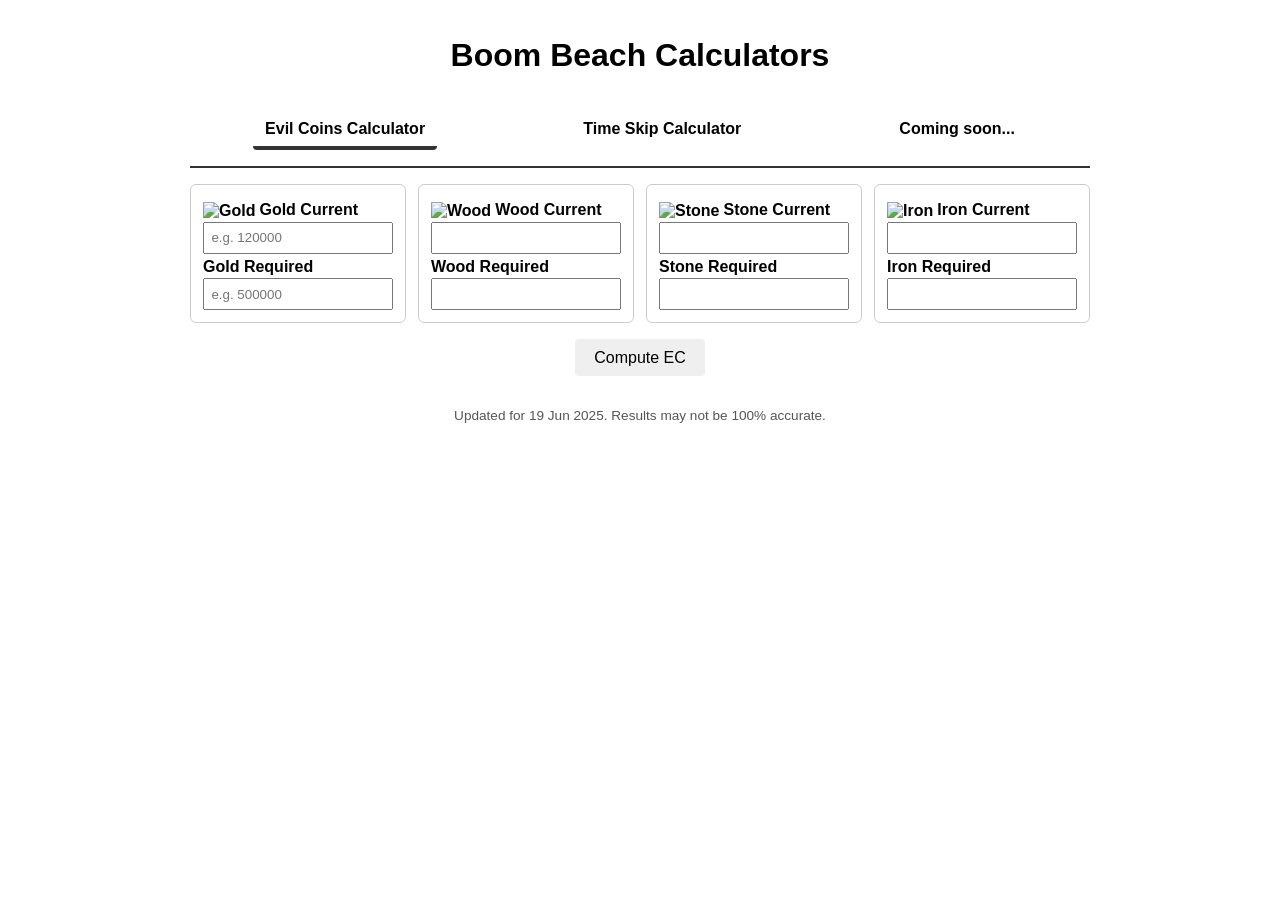
==== BoomBeachCalculators/index.html @ bca7689b "BoomBeachCalculators" ====
<!DOCTYPE html>
<html lang="en">
<head>
  <meta charset="utf-8">
  <meta name="viewport" content="width=device-width, initial-scale=1">
  <title>Boom Beach Calculators</title>
  <style>
    body{font-family:Arial, sans-serif;padding:1rem;max-width:900px;margin:auto;}
    h1{text-align:center;}
    .grid{display:flex;flex-wrap:nowrap;gap:0.75rem;}
    .resource{flex:1 1 200px;border:1px solid #ccc;padding:0.75rem;border-radius:6px;}
    .icon{width:23px;height:20px;vertical-align:middle;margin-right:4px;}
    label{display:block;font-weight:600;margin-top:0.25rem;}
    input{width:100%;padding:0.4rem;margin-top:0.15rem;box-sizing:border-box;}
    button{display:block;margin:1rem auto;padding:0.6rem 1.2rem;font-size:1rem;border:none;border-radius:4px;cursor:pointer;}
    #output{margin-top:1.5rem;border-top:2px solid #333;padding-top:1.25rem;}
    /* --- tab bar --- */
    .tabs{display:flex;gap:0.5rem;margin-bottom:1rem;border-bottom:2px solid #333;}
    .tab{background:none;border:none;padding:0.5rem 0.75rem;font-weight:600;cursor:pointer;border-bottom:4px solid transparent;}
    .tab.active{border-color:#333;}
    .tab:hover{background:#f2f2f2;}
    .tab-content{display:none;}
    .tab-content.active{display:block;}
    @media(max-width:600px){
      .resource{flex:1 1 100%;}
      .grid{flex-wrap:wrap;}
    }
  </style>
</head>
<body>
  <h1>Boom Beach Calculators</h1>

  <!-- tab navigation -->
  <div class="tabs">
    <button class="tab active" data-target="ec">Evil Coins Calculator</button>
    <button class="tab" data-target="diamonds">Time Skip Calculator</button>
    <button class="tab" data-target="future">Coming soon...</button>
  </div>

  <section id="ec" class="tab-content active">
    <div class="grid">
      <div class="resource">
        <label for="goldCur"><img class="icon" src="images/gold.webp" alt="Gold">Gold&nbsp;Current</label><input type="number" id="goldCur" placeholder="e.g. 120000">
        <label for="goldReq">Gold Required</label><input type="number" id="goldReq" placeholder="e.g. 500000">
      </div>
      <div class="resource">
        <label for="woodCur"><img class="icon" src="images/wood.webp" alt="Wood">Wood&nbsp;Current</label><input type="number" id="woodCur">
        <label for="woodReq">Wood Required</label><input type="number" id="woodReq">
      </div>
      <div class="resource">
        <label for="stoneCur"><img class="icon" src="images/stone.webp" alt="Stone">Stone&nbsp;Current</label><input type="number" id="stoneCur">
        <label for="stoneReq">Stone Required</label><input type="number" id="stoneReq">
      </div>
      <div class="resource">
        <label for="ironCur"><img class="icon" src="images/iron.webp" alt="Iron">Iron&nbsp;Current</label><input type="number" id="ironCur">
        <label for="ironReq">Iron Required</label><input type="number" id="ironReq">
      </div>
    </div>

    <button onclick="computeEC()">Compute EC</button>
    <div id="outputEC"></div>
  </section>

  <section id="diamonds" class="tab-content">
    <div class="grid">
      <div class="resource" style="flex:1 1 250px;">
        <label for="timeHours"><img class="icon" src="images/Diamond.webp" alt="Diamonds">Time Remaining (hours)</label>
        <input type="number" id="timeHours" placeholder="e.g. 20">
      </div>
    </div>

    <button onclick="computeDiamonds()">Compute Diamonds</button>

    <div id="outputDiamonds"></div>
  </section>

  <section id="future" class="tab-content">
    <div class="grid">
      <p>Coming soon...</p>
    </div>

    <button onclick="dummy()">Dummy button</button>

    <div id="outputDummy"></div>
  </section>


    <script>
      /* Utility for ceiling integer division */
      const ceilDiv = (a,b) => Math.ceil(a/b);
      
      /* tab handling */
      document.querySelectorAll('.tab').forEach(btn=>{
        btn.addEventListener('click',()=>{
          // activate button
          document.querySelectorAll('.tab').forEach(b=>b.classList.remove('active'));
          btn.classList.add('active');
          // show corresponding section
          const target = btn.dataset.target;
          document.querySelectorAll('.tab-content').forEach(sec=>sec.classList.remove('active'));
          document.getElementById(target).classList.add('active');
        });
      });

      /* Exchange rates and pack sizes for EC*/
      const rates = {
        gold:  {smallCost:23, smallSize:50000,  bigCost:460,  bigSize:1000000},
        wood:  {smallCost:26, smallSize:50000,  bigCost:520,  bigSize:1000000},
        stone: {smallCost:36, smallSize:50000,  bigCost:720,  bigSize:1000000},
        iron:  {smallCost:60, smallSize:50000,  bigCost:1200, bigSize:1000000}
      };

      /** Evil Coins calculator */
      function computeEC(){
        const names = ['gold','wood','stone','iron'];
        let html = '<h2>Results</h2>';
        let totalEC = 0;

        names.forEach(name=>{
          const cur = Number(document.getElementById(name+'Cur').value) || 0;
          const req = Number(document.getElementById(name+'Req').value) || 0;
          const deficit = Math.max(0, req - cur);

          if(deficit === 0){
            html += `<p><strong>${name}</strong>: no purchase needed</p>`;
            return;
          }

          const r = rates[name];
          const rounded = ceilDiv(deficit, r.smallSize) * r.smallSize;         // round up to 50 k increment
          const bigPacks = Math.floor(rounded / r.bigSize);
          const remainder = rounded % r.bigSize;
          const smallPacks = remainder / r.smallSize;
          const cost = bigPacks * r.bigCost + smallPacks * r.smallCost;

          totalEC += cost;

          html += `<p><strong>${name}</strong>: need ${rounded.toLocaleString()} (${deficit.toLocaleString()} deficit)<br>
                   → ${bigPacks} × ${(r.bigSize/1000).toLocaleString()}k + ${smallPacks} × 50k packs = <em>${cost} EC</em></p>`;
        });

        html += `<h3>Total EC required: ${totalEC.toLocaleString()}</h3>`;
        document.getElementById('outputEC').innerHTML = html;
      }

      /* Diamond time‑to‑cost calculator */
      function computeDiamonds(){
        const T = Number(document.getElementById('timeHours').value) || 0;
        const out = document.getElementById('outputDiamonds');
        if(T <= 0){
          out.innerHTML = '<p>Please enter a positive number of hours.</p>';
          return;
        }
        const D = 1.25 * 20.147 * Math.pow(T, 0.7513);
        const rate = D / T;
        out.innerHTML =
          `<h2>Results</h2>
           <p>Cost to finish now: <strong>${D.toFixed(2)}</strong> diamonds.</p>
           <p>Cost efficiency: <strong>${rate.toFixed(2)}</strong> diamonds per hour skipped.</p>`;
      }

      /* Dummy calculator */
      function dummy(){
        const out = document.getElementById('outputDummy');
        out.innerHTML =
          `<h2>Results</h2>
           Hello World`;
      }
    </script>
    <footer style="margin-top:2rem;text-align:center;font-size:0.85rem;color:#555;">
        Updated for 19&nbsp;Jun&nbsp;2025. Results may not be 100% accurate.
    </footer>
</body>
</html>
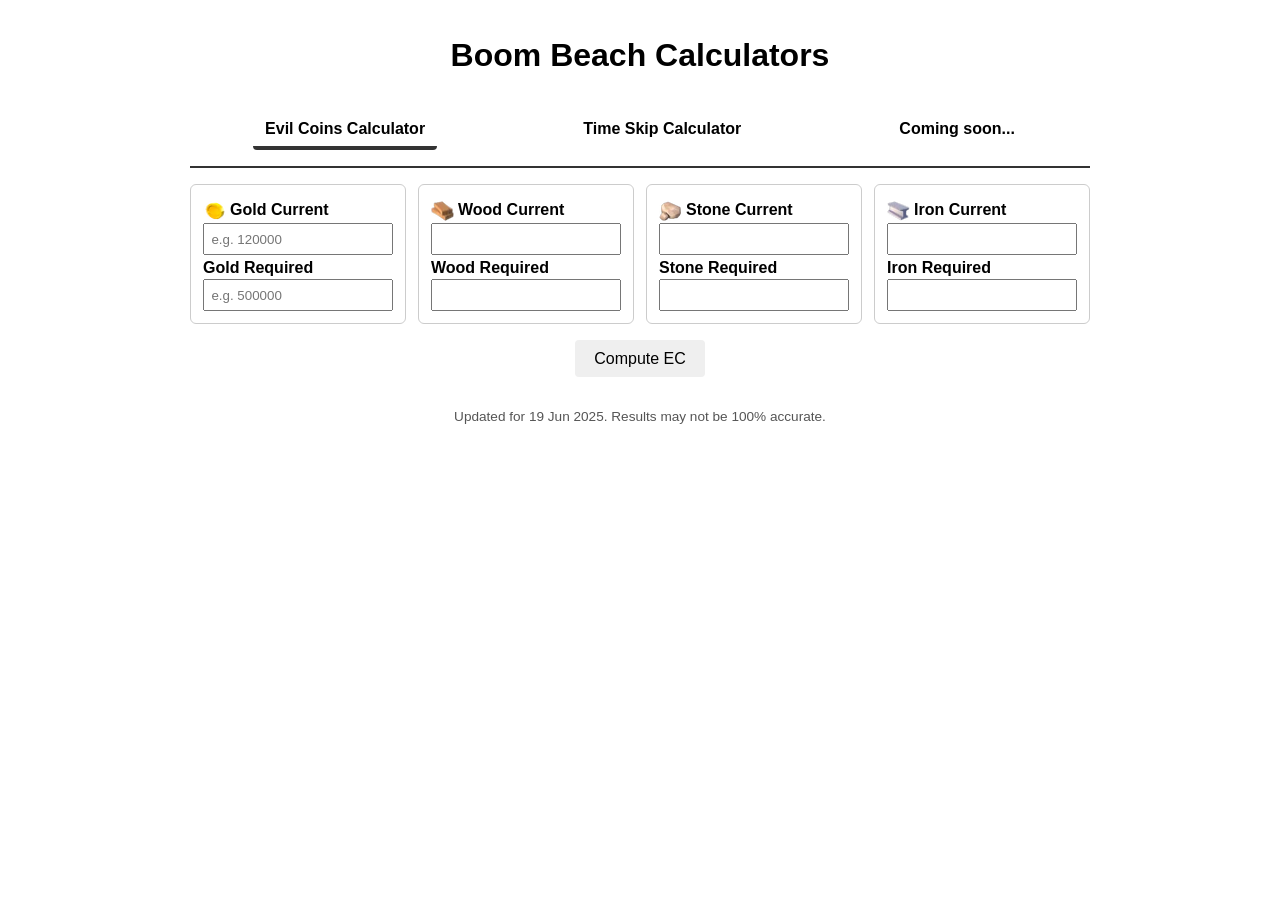
==== commit 808b19ee: "Update index.html" ====
--- a/BoomBeachCalculators/index.html
+++ b/BoomBeachCalculators/index.html
@@ -40,19 +40,19 @@
   <section id="ec" class="tab-content active">
     <div class="grid">
       <div class="resource">
-        <label for="goldCur"><img class="icon" src="images/gold.webp" alt="Gold">Gold&nbsp;Current</label><input type="number" id="goldCur" placeholder="e.g. 120000">
+        <label for="goldCur"><img class="icon" src="images/Gold.webp" alt="Gold">Gold&nbsp;Current</label><input type="number" id="goldCur" placeholder="e.g. 120000">
         <label for="goldReq">Gold Required</label><input type="number" id="goldReq" placeholder="e.g. 500000">
       </div>
       <div class="resource">
-        <label for="woodCur"><img class="icon" src="images/wood.webp" alt="Wood">Wood&nbsp;Current</label><input type="number" id="woodCur">
+        <label for="woodCur"><img class="icon" src="images/Wood.webp" alt="Wood">Wood&nbsp;Current</label><input type="number" id="woodCur">
         <label for="woodReq">Wood Required</label><input type="number" id="woodReq">
       </div>
       <div class="resource">
-        <label for="stoneCur"><img class="icon" src="images/stone.webp" alt="Stone">Stone&nbsp;Current</label><input type="number" id="stoneCur">
+        <label for="stoneCur"><img class="icon" src="images/Stone.webp" alt="Stone">Stone&nbsp;Current</label><input type="number" id="stoneCur">
         <label for="stoneReq">Stone Required</label><input type="number" id="stoneReq">
       </div>
       <div class="resource">
-        <label for="ironCur"><img class="icon" src="images/iron.webp" alt="Iron">Iron&nbsp;Current</label><input type="number" id="ironCur">
+        <label for="ironCur"><img class="icon" src="images/Iron.webp" alt="Iron">Iron&nbsp;Current</label><input type="number" id="ironCur">
         <label for="ironReq">Iron Required</label><input type="number" id="ironReq">
       </div>
     </div>
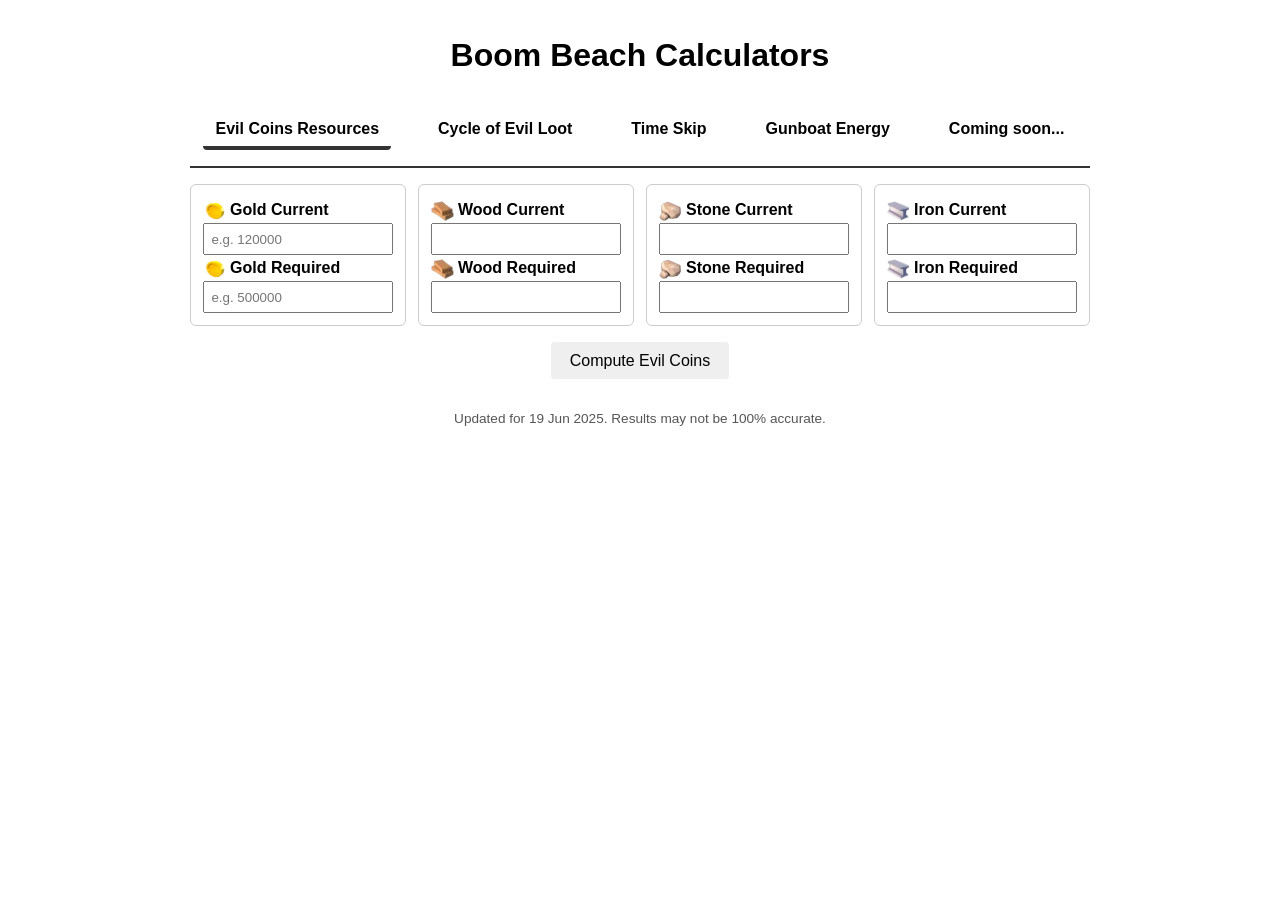
==== commit 850d3829: "BB GBE" ====
--- a/BoomBeachCalculators/index.html
+++ b/BoomBeachCalculators/index.html
@@ -15,7 +15,7 @@
     button{display:block;margin:1rem auto;padding:0.6rem 1.2rem;font-size:1rem;border:none;border-radius:4px;cursor:pointer;}
     #output{margin-top:1.5rem;border-top:2px solid #333;padding-top:1.25rem;}
     /* --- tab bar --- */
-    .tabs{display:flex;gap:0.5rem;margin-bottom:1rem;border-bottom:2px solid #333;}
+    .tabs{display:flex;flex-wrap:wrap;gap:0.5rem;margin-bottom:1rem;border-bottom:2px solid #333;}
     .tab{background:none;border:none;padding:0.5rem 0.75rem;font-weight:600;cursor:pointer;border-bottom:4px solid transparent;}
     .tab.active{border-color:#333;}
     .tab:hover{background:#f2f2f2;}
@@ -32,8 +32,10 @@
 
   <!-- tab navigation -->
   <div class="tabs">
-    <button class="tab active" data-target="ec">Evil Coins Calculator</button>
-    <button class="tab" data-target="diamonds">Time Skip Calculator</button>
+    <button class="tab active" data-target="ec">Evil Coins Resources</button>
+    <button class="tab" data-target="cycle">Cycle of Evil Loot</button>
+    <button class="tab" data-target="timers">Time Skip</button>
+    <button class="tab" data-target="gunboat">Gunboat Energy</button>
     <button class="tab" data-target="future">Coming soon...</button>
   </div>
 
@@ -41,37 +43,136 @@
     <div class="grid">
       <div class="resource">
         <label for="goldCur"><img class="icon" src="images/Gold.webp" alt="Gold">Gold&nbsp;Current</label><input type="number" id="goldCur" placeholder="e.g. 120000">
-        <label for="goldReq">Gold Required</label><input type="number" id="goldReq" placeholder="e.g. 500000">
+        <label for="goldReq"><img class="icon" src="images/Gold.webp" alt="Gold">Gold Required</label><input type="number" id="goldReq" placeholder="e.g. 500000">
       </div>
       <div class="resource">
         <label for="woodCur"><img class="icon" src="images/Wood.webp" alt="Wood">Wood&nbsp;Current</label><input type="number" id="woodCur">
-        <label for="woodReq">Wood Required</label><input type="number" id="woodReq">
+        <label for="woodReq"><img class="icon" src="images/Wood.webp" alt="Wood">Wood Required</label><input type="number" id="woodReq">
       </div>
       <div class="resource">
         <label for="stoneCur"><img class="icon" src="images/Stone.webp" alt="Stone">Stone&nbsp;Current</label><input type="number" id="stoneCur">
-        <label for="stoneReq">Stone Required</label><input type="number" id="stoneReq">
+        <label for="stoneReq"><img class="icon" src="images/Stone.webp" alt="Stone">Stone Required</label><input type="number" id="stoneReq">
       </div>
       <div class="resource">
         <label for="ironCur"><img class="icon" src="images/Iron.webp" alt="Iron">Iron&nbsp;Current</label><input type="number" id="ironCur">
-        <label for="ironReq">Iron Required</label><input type="number" id="ironReq">
-      </div>
-    </div>
-
-    <button onclick="computeEC()">Compute EC</button>
+        <label for="ironReq"><img class="icon" src="images/Iron.webp" alt="Iron">Iron Required</label><input type="number" id="ironReq">
+      </div>
+    </div>
+
+    <button onclick="computeEC()">Compute Evil Coins</button>
     <div id="outputEC"></div>
   </section>
 
-  <section id="diamonds" class="tab-content">
+  <section id="cycle" class="tab-content">
+    <div class="grid">
+      <div class="resource">
+        <label for="cycleType">Event</label>
+        <select id="cycleType">
+          <option value="hammerman">Hammerman Strikes Back</option>
+          <option value="drt_tropical">Dr. T Tropical</option>
+          <option value="drt_volcano">Dr. T Volcano</option>
+          <option value="war_factory">War Factory (Gearheart)</option>
+          <option value="imitation_game">Imitation Game</option>
+        </select>
+      </div>
+      <div class="resource">
+        <label for="cycleThreat">Starting Threat (1‑26)</label>
+        <input type="number" id="cycleThreat" min="1" max="26" value="1">
+      </div>
+      <div class="resource">
+        <label for="cycleReward">Resource Reward (%)</label>
+        <input type="number" id="cycleReward" min="0" max="100" value="0">
+      </div>
+    </div>
+    <p>Will be updated after sufficient data is available.</p>
+
+    <button onclick="computeCycle()">Compute loot</button>
+
+    <div id="outputCycle"></div>
+  </section>
+
+  <section id="timers" class="tab-content">
     <div class="grid">
       <div class="resource" style="flex:1 1 250px;">
-        <label for="timeHours"><img class="icon" src="images/Diamond.webp" alt="Diamonds">Time Remaining (hours)</label>
+        <label for="timeHours"><img class="icon" src="images/Stopwatch.webp" alt="Time">Time Remaining (hours)</label>
         <input type="number" id="timeHours" placeholder="e.g. 20">
       </div>
     </div>
-
+    <p>This is using old diamond formula.</p>
     <button onclick="computeDiamonds()">Compute Diamonds</button>
 
     <div id="outputDiamonds"></div>
+  </section>
+
+  <section id="gunboat" class="tab-content">
+    <div class="grid">
+      <!-- Row 1: Artillery – Shock -->
+      <div class="resource">
+        <img class="icon" src="images/Artillery_new.webp" alt="artillery">
+        <label for="artilleryCount">Artillery uses</label>
+        <input type="number" id="artilleryCount" min="0" value="0">
+      </div>
+      <div class="resource">
+        <img class="icon" src="images/Flare.webp" alt="flare">
+        <label for="flareCount">Flare uses</label>
+        <input type="number" id="flareCount" min="0" value="0">
+      </div>
+      <div class="resource">
+        <img class="icon" src="images/Medkit.webp" alt="medkit">
+        <label for="medkitCount">Medkit uses</label>
+        <input type="number" id="medkitCount" min="0" value="0">
+      </div>
+      <div class="resource">
+        <img class="icon" src="images/Shock_Bomb.webp" alt="shock">
+        <label for="shockCount">Shock Bomb uses</label>
+        <input type="number" id="shockCount" min="0" value="0">
+      </div>
+    </div>
+
+    <div class="grid">
+      <!-- Row 2: Barrage – Critters -->
+      <div class="resource">
+        <img class="icon" src="images/Barrage.webp" alt="barrage">
+        <label for="barrageCount">Barrage uses</label>
+        <input type="number" id="barrageCount" min="0" value="0">
+      </div>
+      <div class="resource">
+        <img class="icon" src="images/Smoke_Screen.webp" alt="smoke">
+        <label for="smokeCount">Smoke Screen uses</label>
+        <input type="number" id="smokeCount" min="0" value="0">
+      </div>
+      <div class="resource">
+        <img class="icon" src="images/Critters.webp" alt="critters">
+        <label for="crittersCount">Critters uses</label>
+        <input type="number" id="crittersCount" min="0" value="0">
+      </div>
+    </div>
+
+    <div class="grid">
+      <!-- Row 3: Gunboat level & bonus -->
+      <div class="resource">
+        <img class="icon" src="images/GB22.webp" alt="gunboat">
+        <label for="gunboatLevel">Gunboat Level</label>
+        <select id="gunboatLevel">
+          <option value="1">1</option><option value="2">2</option><option value="3">3</option><option value="4">4</option>
+          <option value="5">5</option><option value="6">6</option><option value="7">7</option><option value="8">8</option>
+          <option value="9">9</option><option value="10">10</option><option value="11">11</option><option value="12">12</option>
+          <option value="13">13</option><option value="14">14</option><option value="15">15</option><option value="16">16</option>
+          <option value="17">17</option><option value="18">18</option><option value="19">19</option><option value="20">20</option>
+          <option value="21">21</option><option value="22">22</option><option value="23">23</option><option value="24">24</option>
+          <option value="25">25</option><option value="26">26</option><option value="27">27</option>
+        </select>
+      </div>
+      <div class="resource">
+        <img class="icon" src="images/Ammo.webp" alt="gbe">
+        <label for="gbeBonus">GBE Bonus (%)</label>
+        <input type="number" id="gbeBonus" min="0" value="0">
+      </div>
+    </div>
+
+    <button onclick="computeGunboat()">Compute GBE</button>
+
+    <div id="outputGunboat"></div>
   </section>
 
   <section id="future" class="tab-content">
@@ -113,7 +214,7 @@
       /** Evil Coins calculator */
       function computeEC(){
         const names = ['gold','wood','stone','iron'];
-        let html = '<h2>Results</h2>';
+        let html = '';
         let totalEC = 0;
 
         names.forEach(name=>{
@@ -122,7 +223,7 @@
           const deficit = Math.max(0, req - cur);
 
           if(deficit === 0){
-            html += `<p><strong>${name}</strong>: no purchase needed</p>`;
+            html += `<p><strong>${name}</strong>: No purchase needed</p>`;
             return;
           }
 
@@ -139,8 +240,17 @@
                    → ${bigPacks} × ${(r.bigSize/1000).toLocaleString()}k + ${smallPacks} × 50k packs = <em>${cost} EC</em></p>`;
         });
 
-        html += `<h3>Total EC required: ${totalEC.toLocaleString()}</h3>`;
+        html += `<h3>Total Evil Coins required: ${totalEC.toLocaleString()}</h3>`;
         document.getElementById('outputEC').innerHTML = html;
+      }
+
+      /* Cycle of Evil */
+      function computeCycle(){
+        const out = document.getElementById('outputCycle');
+        
+
+        out.innerHTML =
+        'WIP';
       }
 
       /* Diamond time‑to‑cost calculator */
@@ -153,13 +263,55 @@
         }
         const D = 1.25 * 20.147 * Math.pow(T, 0.7513);
         const rate = D / T;
+
+        const timeSavers = Math.ceil(T*4);
+
         out.innerHTML =
-          `<h2>Results</h2>
-           <p>Cost to finish now: <strong>${D.toFixed(2)}</strong> diamonds.</p>
-           <p>Cost efficiency: <strong>${rate.toFixed(2)}</strong> diamonds per hour skipped.</p>`;
-      }
-
-      /* Dummy calculator */
+          `<p>Cost to finish now: <strong>${D.toFixed(2)}</strong> <img class="icon" src="images/Diamond.webp" alt="Diamonds"></p>
+           <p>Cost efficiency: <strong>${rate.toFixed(2)}</strong> <img class="icon" src="images/Diamond.webp" alt="Diamonds"> per hour skipped</p>
+           <p>Equivalent in Time Savers is <strong>${timeSavers.toFixed(0)}</strong> <img class="icon" src="images/TimeSaver.webp" alt="TimeSaver">`;
+      }
+
+      /* GBE Calculator */
+      function computeGunboat(){
+        const abilities = {
+          artillery:{init:3, inc:2, id:'artilleryCount'},
+          flare:{init:2, inc:1, id:'flareCount'},
+          medkit:{init:6, inc:3, id:'medkitCount'},
+          shock:{init:7, inc:5, id:'shockCount'},
+          barrage:{init:10, inc:6, id:'barrageCount'},
+          smoke:{init:2, inc:1, id:'smokeCount'},
+          critters:{init:8, inc:5, id:'crittersCount'}
+        };
+
+        /* helper: arithmetic‑series sum */
+        const seriesSum = (first, inc, n) => n * ( (2*first) + (n-1)*inc ) / 2;
+
+        let totalUsed = 0;
+        for(const key in abilities){
+          const cnt = Number(document.getElementById(abilities[key].id).value) || 0;
+          totalUsed += seriesSum(abilities[key].init, abilities[key].inc, cnt);
+        }
+
+        /* Gunboat base energy by level */
+        const gbeByLevel = [0,12,14,16,18,20,22,24,26,28,30,32,34,36,38,40,42,44,46,48,50,51,52,53,54,55,56,57];
+        const lvl = Number(document.getElementById('gunboatLevel').value);
+        let available = gbeByLevel[lvl];
+
+        /* bonus as percentage */
+        const bonusPct = Number(document.getElementById('gbeBonus').value) || 0;
+        available = available * (1 + bonusPct/100);
+
+        const out = document.getElementById('outputGunboat');
+        const suff = available >= totalUsed;
+
+        out.innerHTML =
+          `<p>Total <img class="icon" src="images/Ammo.webp" alt="gbe"> required: <strong>${totalUsed.toFixed(1)}</strong></p>
+           <p><img class="icon" src="images/Ammo.webp" alt="gbe"> available (level ${lvl} + ${bonusPct}%): <strong>${available.toFixed(1)}</strong></p>
+           <p><strong>${suff ? 'Sufficient 👍' : 'Insufficient ⚠️'}</strong></p>`;
+      }
+
+      /* Dummy function */
       function dummy(){
         const out = document.getElementById('outputDummy');
         out.innerHTML =
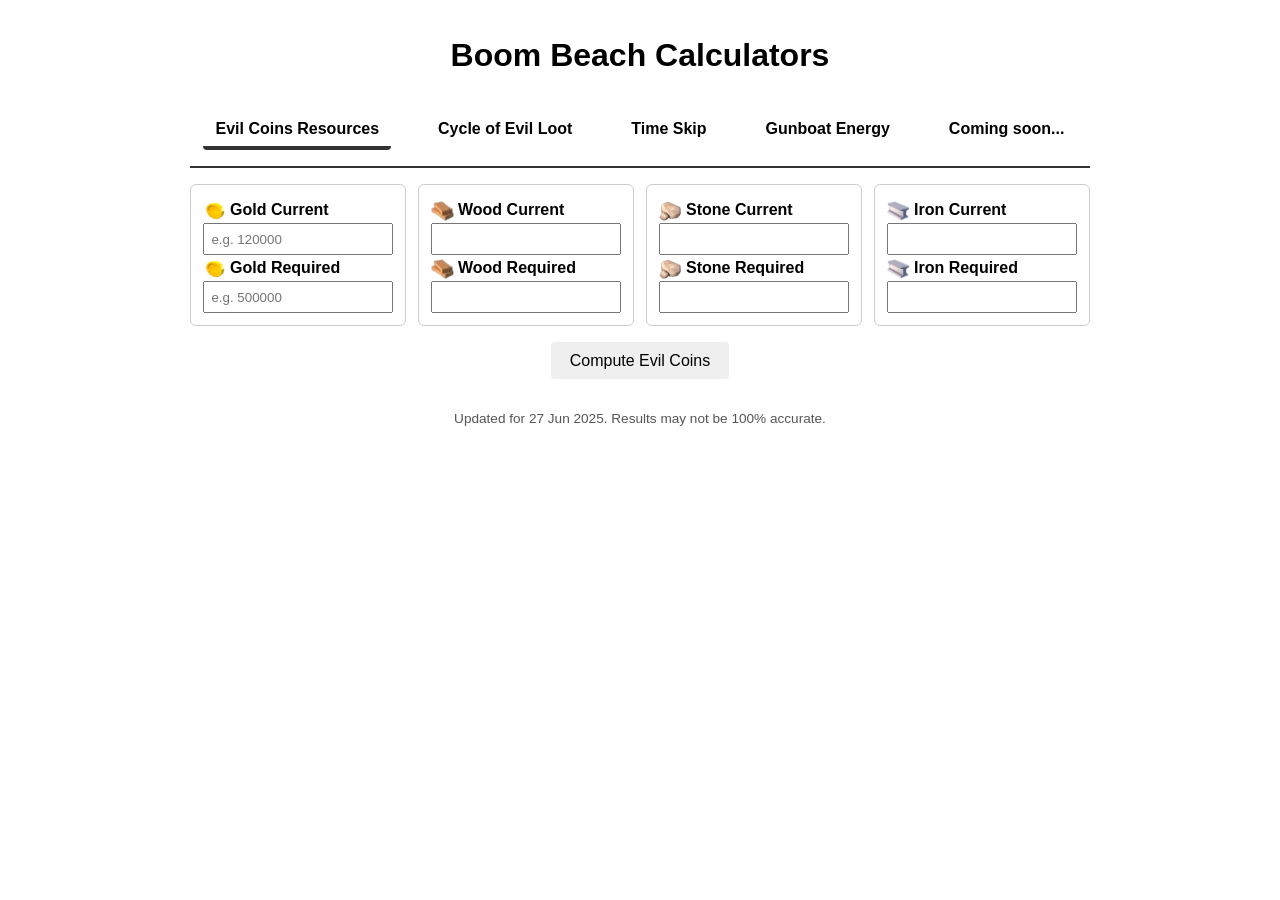
==== commit e8e598c5: "Update index.html" ====
--- a/BoomBeachCalculators/index.html
+++ b/BoomBeachCalculators/index.html
@@ -205,10 +205,10 @@
 
       /* Exchange rates and pack sizes for EC*/
       const rates = {
-        gold:  {smallCost:23, smallSize:50000,  bigCost:460,  bigSize:1000000},
-        wood:  {smallCost:26, smallSize:50000,  bigCost:520,  bigSize:1000000},
-        stone: {smallCost:36, smallSize:50000,  bigCost:720,  bigSize:1000000},
-        iron:  {smallCost:60, smallSize:50000,  bigCost:1200, bigSize:1000000}
+        gold:  {smallCost:45, smallSize:50000,  bigCost:900,  bigSize:1000000},
+        wood:  {smallCost:50, smallSize:50000,  bigCost:1000,  bigSize:1000000},
+        stone: {smallCost:70, smallSize:50000,  bigCost:1400,  bigSize:1000000},
+        iron:  {smallCost:120, smallSize:50000,  bigCost:2400, bigSize:1000000}
       };
 
       /** Evil Coins calculator */
@@ -320,7 +320,7 @@
       }
     </script>
     <footer style="margin-top:2rem;text-align:center;font-size:0.85rem;color:#555;">
-        Updated for 19&nbsp;Jun&nbsp;2025. Results may not be 100% accurate.
+        Updated for 27&nbsp;Jun&nbsp;2025. Results may not be 100% accurate.
     </footer>
 </body>
 </html>
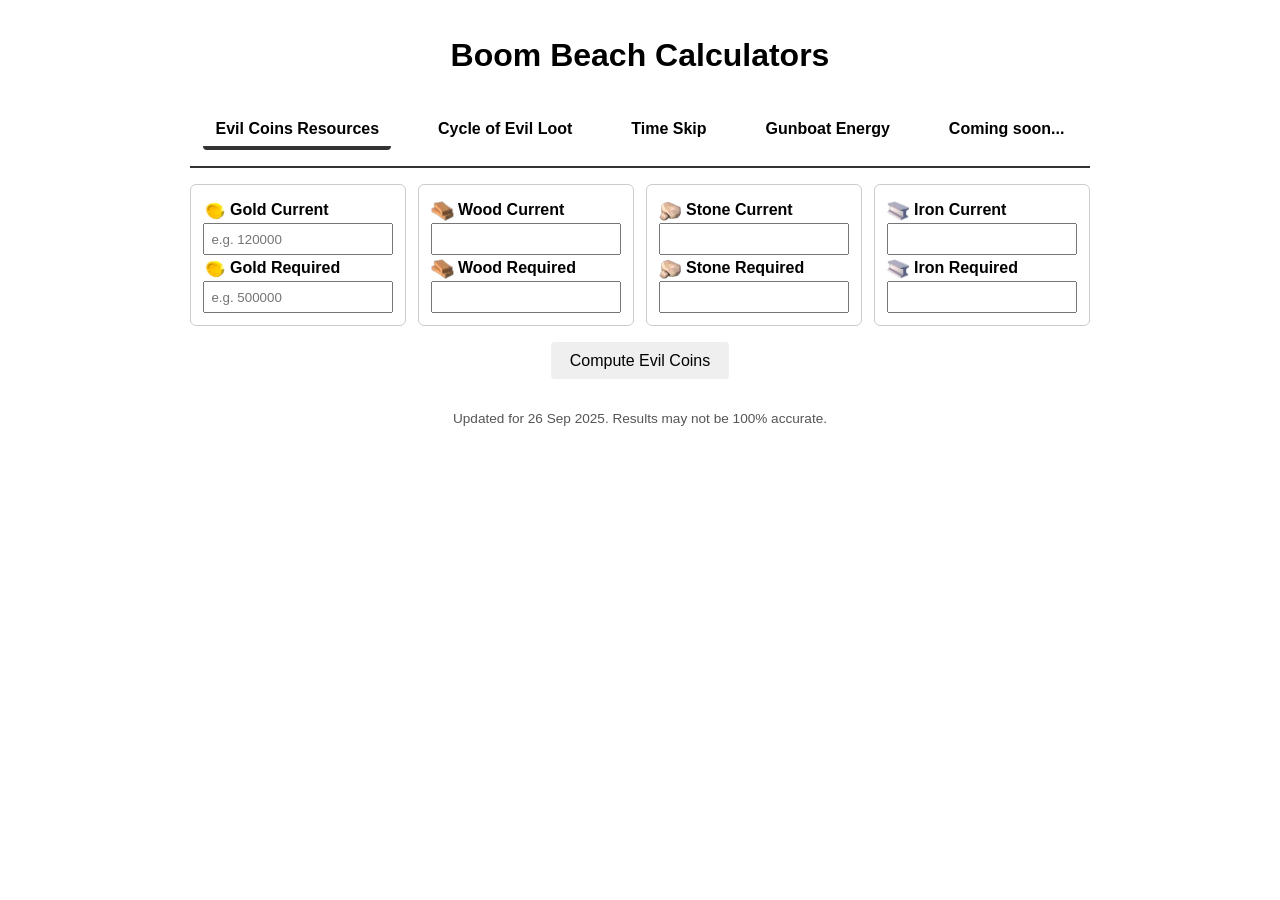
==== commit 95a5d339: "Autumn 2025 update Evil Store updated. Cycle of Evil partially added." ====
--- a/BoomBeachCalculators/index.html
+++ b/BoomBeachCalculators/index.html
@@ -69,9 +69,8 @@
         <label for="cycleType">Event</label>
         <select id="cycleType">
           <option value="hammerman">Hammerman Strikes Back</option>
-          <option value="drt_tropical">Dr. T Tropical</option>
-          <option value="drt_volcano">Dr. T Volcano</option>
-          <option value="war_factory">War Factory (Gearheart)</option>
+          <option value="drt">Dr. T</option>
+          <option value="war_factory">War Factory</option>
           <option value="imitation_game">Imitation Game</option>
         </select>
       </div>
@@ -79,12 +78,7 @@
         <label for="cycleThreat">Starting Threat (1‑26)</label>
         <input type="number" id="cycleThreat" min="1" max="26" value="1">
       </div>
-      <div class="resource">
-        <label for="cycleReward">Resource Reward (%)</label>
-        <input type="number" id="cycleReward" min="0" max="100" value="0">
-      </div>
-    </div>
-    <p>Will be updated after sufficient data is available.</p>
+    </div>
 
     <button onclick="computeCycle()">Compute loot</button>
 
@@ -207,8 +201,8 @@
       const rates = {
         gold:  {smallCost:45, smallSize:50000,  bigCost:900,  bigSize:1000000},
         wood:  {smallCost:50, smallSize:50000,  bigCost:1000,  bigSize:1000000},
-        stone: {smallCost:70, smallSize:50000,  bigCost:1400,  bigSize:1000000},
-        iron:  {smallCost:120, smallSize:50000,  bigCost:2400, bigSize:1000000}
+        stone: {smallCost:60, smallSize:50000,  bigCost:1200,  bigSize:1000000},
+        iron:  {smallCost:90, smallSize:50000,  bigCost:1800, bigSize:1000000}
       };
 
       /** Evil Coins calculator */
@@ -237,20 +231,99 @@
           totalEC += cost;
 
           html += `<p><strong>${name}</strong>: need ${rounded.toLocaleString()} (${deficit.toLocaleString()} deficit)<br>
-                   → ${bigPacks} × ${(r.bigSize/1000).toLocaleString()}k + ${smallPacks} × 50k packs = <em>${cost} EC</em></p>`;
+                   → ${bigPacks} × ${(r.bigSize/1000).toLocaleString()}k + ${smallPacks} × 50k packs = <em>${cost} <img class=\"icon\" src=\"images/Evil_Coin.webp\" alt=\"EC\"></em></p>`;
         });
 
-        html += `<h3>Total Evil Coins required: ${totalEC.toLocaleString()}</h3>`;
+        html += `<h3>Total Evil Coins <img class=\"icon\" src=\"images/Evil_Coin.webp\" alt=\"EC\"> required: ${totalEC.toLocaleString()}</h3>`;
         document.getElementById('outputEC').innerHTML = html;
       }
 
-      /* Cycle of Evil */
+      /* Cycle of Evil: sum total EC & Proto Tokens over 7 stages starting from threat */
       function computeCycle(){
+        const type = document.getElementById('cycleType').value;
+        let start = Number(document.getElementById('cycleThreat').value) || 1;
+        if(start < 1) start = 1; if(start > 26) start = 26;
+
         const out = document.getElementById('outputCycle');
-        
-
-        out.innerHTML =
-        'WIP';
+
+        // Data tables (index by threat level; index 0 unused)
+        const drt = [null,
+          {ec:20,pt:10},{ec:23,pt:11},{ec:27,pt:13},{ec:31,pt:15},{ec:35,pt:17},{ec:40,pt:19},
+          {ec:45,pt:22},{ec:55,pt:25},{ec:65,pt:28},{ec:75,pt:32},{ec:85,pt:37},{ec:95,pt:42},
+          {ec:110,pt:48},{ec:130,pt:54},{ec:150,pt:62},{ec:170,pt:71},{ec:200,pt:80},{ec:230,pt:92},
+          {ec:265,pt:104},{ec:305,pt:119},{ec:350,pt:136},{ec:390,pt:154},{ec:425,pt:176},{ec:455,pt:200},
+          {ec:480,pt:228},{ec:500,pt:260}
+        ];
+
+        const hammer = [null,
+          {ec:25,pt:13},{ec:30,pt:14},{ec:35,pt:17},{ec:40,pt:20},{ec:45,pt:23},{ec:50,pt:26},
+          {ec:60,pt:30},{ec:70,pt:34},{ec:80,pt:38},{ec:90,pt:43},{ec:105,pt:50},{ec:120,pt:57},
+          {ec:140,pt:65},{ec:165,pt:73},{ec:190,pt:84},{ec:220,pt:96},{ec:250,pt:108},{ec:290,pt:124},
+          {ec:335,pt:140},{ec:390,pt:160},{ec:450,pt:183},{ec:515,pt:207},{ec:565,pt:237},{ec:605,pt:269},
+          {ec:635,pt:307},{ec:650,pt:350}
+        ];
+
+        // Imitation Game (adds BH/BD minima columns)
+        const ig = [null,
+          {ec:20,pt:10,bh:'0%', bd:'0%'}, {ec:23,pt:11,bh:'2%', bd:'1%'}, {ec:27,pt:13,bh:'4%', bd:'3%'},
+          {ec:31,pt:15,bh:'6%', bd:'5%'}, {ec:35,pt:17,bh:'8%', bd:'7%'}, {ec:40,pt:19,bh:'10%', bd:'9%'},
+          {ec:45,pt:22,bh:'12%', bd:'11%'}, {ec:55,pt:25,bh:'14%', bd:'13%'}, {ec:65,pt:28,bh:'16%', bd:'15%'},
+          {ec:75,pt:32,bh:'18%', bd:'17%'}, {ec:85,pt:37,bh:'20%', bd:'19%'}, {ec:95,pt:42,bh:'22%', bd:'21%'},
+          {ec:110,pt:48,bh:'24%', bd:'23%'}, {ec:130,pt:54,bh:'26%', bd:'25%'}, {ec:150,pt:62,bh:'28%', bd:'27%'},
+          {ec:170,pt:71,bh:'30%', bd:'29%'}, {ec:200,pt:80,bh:'32%', bd:'31%'}, {ec:230,pt:92,bh:'34%', bd:'33%'},
+          {ec:265,pt:104,bh:'36%', bd:'35%'}, {ec:305,pt:119,bh:'38%', bd:'37%'}, {ec:350,pt:136,bh:'40%', bd:'39%'},
+          {ec:390,pt:154,bh:'42%', bd:'41%'}, {ec:425,pt:176,bh:'44%', bd:'43%'}, {ec:455,pt:200,bh:'46%', bd:'45%'},
+          {ec:480,pt:228,bh:'48%', bd:'47%'}, {ec:500,pt:260,bh:'50%', bd:'49%'}
+        ];
+
+        if(type === 'war_factory'){
+          out.innerHTML = '<p>Will be updated when sufficient data is available.</p>';
+          return;
+        }
+
+        let table = hammer; let showIG = false;
+        if(type === 'drt') table = drt; else if(type === 'hammerman') table = hammer; else if(type === 'imitation_game'){ table = ig; }
+
+        let totalEC = 0, totalPT = 0;
+        let rows = '';
+
+        for(let i=0;i<7;i++){
+          const lvl = Math.min(26, start + i);
+          const row = table[lvl];
+          totalEC += row.ec; totalPT += row.pt;
+          if(showIG){
+            rows += `<tr><td>${lvl}</td><td>${row.bh}</td><td>${row.bd}</td><td>${row.ec}</td><td>${row.pt}</td></tr>`;
+          }else{
+            rows += `<tr><td>${lvl}</td><td>${row.ec}</td><td>${row.pt}</td></tr>`;
+          }
+        }
+
+        const head = showIG
+          ? `<tr>
+               <th style=\"text-align:left;border-bottom:1px solid #ccc;\">Threat</th>
+               <th style=\"text-align:left;border-bottom:1px solid #ccc;\">Min BH</th>
+               <th style=\"text-align:left;border-bottom:1px solid #ccc;\">Min BD</th>
+               <th style=\"text-align:left;border-bottom:1px solid #ccc;\">Evil Coins <img class=\"icon\" src=\"images/Evil_Coin.webp\" alt=\"EC\"></th>
+               <th style=\"text-align:left;border-bottom:1px solid #ccc;\">Proto Tokens <img class=\"icon\" src=\"images/ProtoTokenNew.webp\" alt=\"Proto Token\"></th>
+             </tr>`
+          : `<tr>
+               <th style=\"text-align:left;border-bottom:1px solid #ccc;\">Threat</th>
+               <th style=\"text-align:left;border-bottom:1px solid #ccc;\">Evil Coins <img class=\"icon\" src=\"images/Evil_Coin.webp\" alt=\"EC\"></th>
+               <th style=\"text-align:left;border-bottom:1px solid #ccc;\">Proto Tokens <img class=\"icon\" src=\"images/ProtoTokenNew.webp\" alt=\"Proto Token\"></th>
+             </tr>`;
+
+        out.innerHTML = `
+          <table style="width:100%;border-collapse:collapse;margin-top:0.5rem;">
+            <thead>${head}</thead>
+            <tbody>${rows}</tbody>
+            <tfoot>
+              <tr>
+                <td style="border-top:2px solid #333;" ${showIG ? 'colspan="3"' : ''}><strong>Total</strong></td>
+                <td style="border-top:2px solid #333;"><strong>${totalEC}</strong></td>
+                <td style="border-top:2px solid #333;"><strong>${totalPT}</strong></td>
+              </tr>
+            </tfoot>
+          </table>`;
       }
 
       /* Diamond time‑to‑cost calculator */
@@ -320,7 +393,7 @@
       }
     </script>
     <footer style="margin-top:2rem;text-align:center;font-size:0.85rem;color:#555;">
-        Updated for 27&nbsp;Jun&nbsp;2025. Results may not be 100% accurate.
+        Updated for 26&nbsp;Sep&nbsp;2025. Results may not be 100% accurate.
     </footer>
 </body>
 </html>
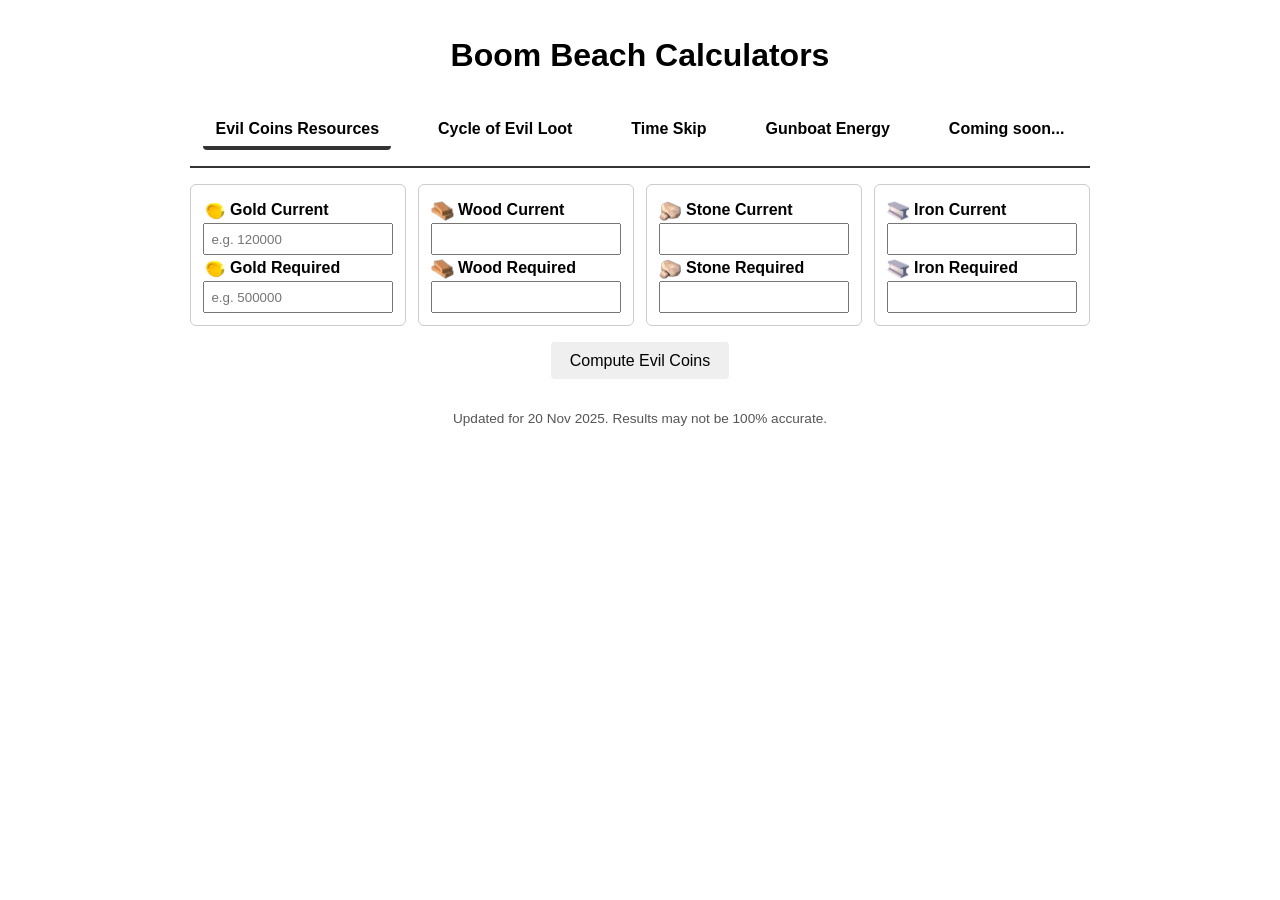
==== commit 51013e86: "BB Calc updated for Nov 2025" ====
--- a/BoomBeachCalculators/index.html
+++ b/BoomBeachCalculators/index.html
@@ -80,7 +80,7 @@
       </div>
     </div>
 
-    <button onclick="computeCycle()">Compute loot</button>
+    <button onclick="computeCycle()">Compute Loot</button>
 
     <div id="outputCycle"></div>
   </section>
@@ -199,10 +199,10 @@
 
       /* Exchange rates and pack sizes for EC*/
       const rates = {
-        gold:  {smallCost:45, smallSize:50000,  bigCost:900,  bigSize:1000000},
-        wood:  {smallCost:50, smallSize:50000,  bigCost:1000,  bigSize:1000000},
-        stone: {smallCost:60, smallSize:50000,  bigCost:1200,  bigSize:1000000},
-        iron:  {smallCost:90, smallSize:50000,  bigCost:1800, bigSize:1000000}
+        gold:  {smallCost:60, smallSize:50000,  bigCost:1200,  bigSize:1000000},
+        wood:  {smallCost:75, smallSize:50000,  bigCost:1500,  bigSize:1000000},
+        stone: {smallCost:90, smallSize:50000,  bigCost:1800,  bigSize:1000000},
+        iron:  {smallCost:125, smallSize:50000,  bigCost:2500, bigSize:1000000}
       };
 
       /** Evil Coins calculator */
@@ -393,7 +393,7 @@
       }
     </script>
     <footer style="margin-top:2rem;text-align:center;font-size:0.85rem;color:#555;">
-        Updated for 26&nbsp;Sep&nbsp;2025. Results may not be 100% accurate.
+        Updated for 20&nbsp;Nov&nbsp;2025. Results may not be 100% accurate.
     </footer>
 </body>
 </html>
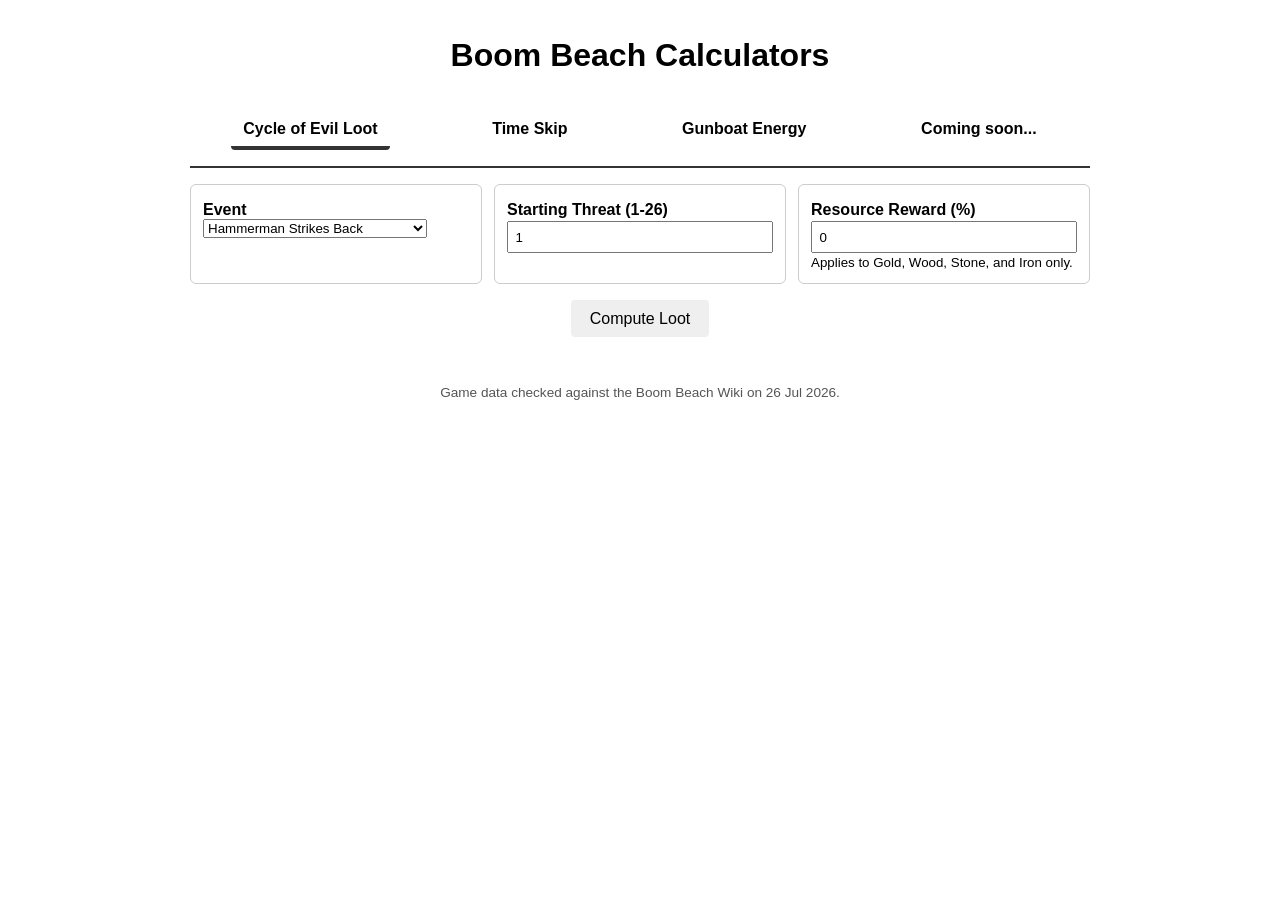
==== commit 8177b13d: "Sync BoomBeachCalculators from gjaskula99/BoomBeachCalculators@1a51e002b8eb90fa533b34c7bd60427ad0f12" ====
--- a/BoomBeachCalculators/index.html
+++ b/BoomBeachCalculators/index.html
@@ -14,6 +14,7 @@
     input{width:100%;padding:0.4rem;margin-top:0.15rem;box-sizing:border-box;}
     button{display:block;margin:1rem auto;padding:0.6rem 1.2rem;font-size:1rem;border:none;border-radius:4px;cursor:pointer;}
     #output{margin-top:1.5rem;border-top:2px solid #333;padding-top:1.25rem;}
+    #outputCycle{overflow-x:auto;}
     /* --- tab bar --- */
     .tabs{display:flex;flex-wrap:wrap;gap:0.5rem;margin-bottom:1rem;border-bottom:2px solid #333;}
     .tab{background:none;border:none;padding:0.5rem 0.75rem;font-weight:600;cursor:pointer;border-bottom:4px solid transparent;}
@@ -32,51 +33,31 @@
 
   <!-- tab navigation -->
   <div class="tabs">
-    <button class="tab active" data-target="ec">Evil Coins Resources</button>
-    <button class="tab" data-target="cycle">Cycle of Evil Loot</button>
+    <button class="tab active" data-target="cycle">Cycle of Evil Loot</button>
     <button class="tab" data-target="timers">Time Skip</button>
     <button class="tab" data-target="gunboat">Gunboat Energy</button>
     <button class="tab" data-target="future">Coming soon...</button>
   </div>
 
-  <section id="ec" class="tab-content active">
-    <div class="grid">
-      <div class="resource">
-        <label for="goldCur"><img class="icon" src="images/Gold.webp" alt="Gold">Gold&nbsp;Current</label><input type="number" id="goldCur" placeholder="e.g. 120000">
-        <label for="goldReq"><img class="icon" src="images/Gold.webp" alt="Gold">Gold Required</label><input type="number" id="goldReq" placeholder="e.g. 500000">
-      </div>
-      <div class="resource">
-        <label for="woodCur"><img class="icon" src="images/Wood.webp" alt="Wood">Wood&nbsp;Current</label><input type="number" id="woodCur">
-        <label for="woodReq"><img class="icon" src="images/Wood.webp" alt="Wood">Wood Required</label><input type="number" id="woodReq">
-      </div>
-      <div class="resource">
-        <label for="stoneCur"><img class="icon" src="images/Stone.webp" alt="Stone">Stone&nbsp;Current</label><input type="number" id="stoneCur">
-        <label for="stoneReq"><img class="icon" src="images/Stone.webp" alt="Stone">Stone Required</label><input type="number" id="stoneReq">
-      </div>
-      <div class="resource">
-        <label for="ironCur"><img class="icon" src="images/Iron.webp" alt="Iron">Iron&nbsp;Current</label><input type="number" id="ironCur">
-        <label for="ironReq"><img class="icon" src="images/Iron.webp" alt="Iron">Iron Required</label><input type="number" id="ironReq">
-      </div>
-    </div>
-
-    <button onclick="computeEC()">Compute Evil Coins</button>
-    <div id="outputEC"></div>
-  </section>
-
-  <section id="cycle" class="tab-content">
+  <section id="cycle" class="tab-content active">
     <div class="grid">
       <div class="resource">
         <label for="cycleType">Event</label>
         <select id="cycleType">
           <option value="hammerman">Hammerman Strikes Back</option>
           <option value="drt">Dr. T</option>
-          <option value="war_factory">War Factory</option>
+          <option value="war_factory">War Factory (7 reward thresholds)</option>
           <option value="imitation_game">Imitation Game</option>
         </select>
       </div>
       <div class="resource">
         <label for="cycleThreat">Starting Threat (1‑26)</label>
         <input type="number" id="cycleThreat" min="1" max="26" value="1">
+      </div>
+      <div class="resource">
+        <label for="resourceReward">Resource Reward (%)</label>
+        <input type="number" id="resourceReward" min="0" value="0">
+        <small>Applies to Gold, Wood, Stone, and Iron only.</small>
       </div>
     </div>
 
@@ -154,7 +135,7 @@
           <option value="13">13</option><option value="14">14</option><option value="15">15</option><option value="16">16</option>
           <option value="17">17</option><option value="18">18</option><option value="19">19</option><option value="20">20</option>
           <option value="21">21</option><option value="22">22</option><option value="23">23</option><option value="24">24</option>
-          <option value="25">25</option><option value="26">26</option><option value="27">27</option>
+          <option value="25">25</option><option value="26">26</option><option value="27">27</option><option value="28">28</option>
         </select>
       </div>
       <div class="resource">
@@ -181,8 +162,11 @@
 
 
     <script>
-      /* Utility for ceiling integer division */
-      const ceilDiv = (a,b) => Math.ceil(a/b);
+      const toNonNeg = (value) => {
+        const n = Number(value);
+        if(!Number.isFinite(n)) return 0;
+        return Math.max(0, n);
+      };
       
       /* tab handling */
       document.querySelectorAll('.tab').forEach(btn=>{
@@ -197,120 +181,101 @@
         });
       });
 
-      /* Exchange rates and pack sizes for EC*/
-      const rates = {
-        gold:  {smallCost:60, smallSize:50000,  bigCost:1200,  bigSize:1000000},
-        wood:  {smallCost:75, smallSize:50000,  bigCost:1500,  bigSize:1000000},
-        stone: {smallCost:90, smallSize:50000,  bigCost:1800,  bigSize:1000000},
-        iron:  {smallCost:125, smallSize:50000,  bigCost:2500, bigSize:1000000}
-      };
-
-      /** Evil Coins calculator */
-      function computeEC(){
-        const names = ['gold','wood','stone','iron'];
-        let html = '';
-        let totalEC = 0;
-
-        names.forEach(name=>{
-          const cur = Number(document.getElementById(name+'Cur').value) || 0;
-          const req = Number(document.getElementById(name+'Req').value) || 0;
-          const deficit = Math.max(0, req - cur);
-
-          if(deficit === 0){
-            html += `<p><strong>${name}</strong>: No purchase needed</p>`;
-            return;
-          }
-
-          const r = rates[name];
-          const rounded = ceilDiv(deficit, r.smallSize) * r.smallSize;         // round up to 50 k increment
-          const bigPacks = Math.floor(rounded / r.bigSize);
-          const remainder = rounded % r.bigSize;
-          const smallPacks = remainder / r.smallSize;
-          const cost = bigPacks * r.bigCost + smallPacks * r.smallCost;
-
-          totalEC += cost;
-
-          html += `<p><strong>${name}</strong>: need ${rounded.toLocaleString()} (${deficit.toLocaleString()} deficit)<br>
-                   → ${bigPacks} × ${(r.bigSize/1000).toLocaleString()}k + ${smallPacks} × 50k packs = <em>${cost} <img class=\"icon\" src=\"images/Evil_Coin.webp\" alt=\"EC\"></em></p>`;
-        });
-
-        html += `<h3>Total Evil Coins <img class=\"icon\" src=\"images/Evil_Coin.webp\" alt=\"EC\"> required: ${totalEC.toLocaleString()}</h3>`;
-        document.getElementById('outputEC').innerHTML = html;
-      }
-
       /* Cycle of Evil: sum total EC & Proto Tokens over 7 stages starting from threat */
       function computeCycle(){
         const type = document.getElementById('cycleType').value;
-        let start = Number(document.getElementById('cycleThreat').value) || 1;
+        let start = Number(document.getElementById('cycleThreat').value);
+        const rewardBonus = toNonNeg(document.getElementById('resourceReward').value);
+        if(!Number.isFinite(start)) start = 1;
         if(start < 1) start = 1; if(start > 26) start = 26;
 
         const out = document.getElementById('outputCycle');
 
         // Data tables (index by threat level; index 0 unused)
         const drt = [null,
-          {ec:20,pt:10},{ec:23,pt:11},{ec:27,pt:13},{ec:31,pt:15},{ec:35,pt:17},{ec:40,pt:19},
-          {ec:45,pt:22},{ec:55,pt:25},{ec:65,pt:28},{ec:75,pt:32},{ec:85,pt:37},{ec:95,pt:42},
-          {ec:110,pt:48},{ec:130,pt:54},{ec:150,pt:62},{ec:170,pt:71},{ec:200,pt:80},{ec:230,pt:92},
-          {ec:265,pt:104},{ec:305,pt:119},{ec:350,pt:136},{ec:390,pt:154},{ec:425,pt:176},{ec:455,pt:200},
-          {ec:480,pt:228},{ec:500,pt:260}
+          {ec:20,pt:10},{ec:22,pt:11},{ec:24,pt:13},{ec:27,pt:15},{ec:30,pt:17},{ec:35,pt:19},
+          {ec:40,pt:22},{ec:45,pt:25},{ec:50,pt:28},{ec:55,pt:32},{ec:60,pt:37},{ec:65,pt:42},
+          {ec:75,pt:48},{ec:80,pt:54},{ec:90,pt:62},{ec:100,pt:71},{ec:110,pt:80},{ec:125,pt:92},
+          {ec:140,pt:104},{ec:155,pt:119},{ec:175,pt:136},{ec:195,pt:154},{ec:215,pt:176},{ec:230,pt:200},
+          {ec:240,pt:228},{ec:250,pt:260}
         ];
 
         const hammer = [null,
-          {ec:25,pt:13},{ec:30,pt:14},{ec:35,pt:17},{ec:40,pt:20},{ec:45,pt:23},{ec:50,pt:26},
-          {ec:60,pt:30},{ec:70,pt:34},{ec:80,pt:38},{ec:90,pt:43},{ec:105,pt:50},{ec:120,pt:57},
-          {ec:140,pt:65},{ec:165,pt:73},{ec:190,pt:84},{ec:220,pt:96},{ec:250,pt:108},{ec:290,pt:124},
-          {ec:335,pt:140},{ec:390,pt:160},{ec:450,pt:183},{ec:515,pt:207},{ec:565,pt:237},{ec:605,pt:269},
-          {ec:635,pt:307},{ec:650,pt:350}
+          {ec:25,pt:13},{ec:27,pt:14},{ec:30,pt:17},{ec:35,pt:20},{ec:40,pt:23},{ec:45,pt:26},
+          {ec:50,pt:30},{ec:55,pt:34},{ec:65,pt:38},{ec:75,pt:43},{ec:85,pt:50},{ec:95,pt:57},
+          {ec:105,pt:65},{ec:120,pt:73},{ec:135,pt:84},{ec:150,pt:96},{ec:170,pt:108},{ec:190,pt:124},
+          {ec:215,pt:140},{ec:245,pt:160},{ec:275,pt:183},{ec:310,pt:207},{ec:340,pt:237},{ec:365,pt:269},
+          {ec:385,pt:307},{ec:400,pt:350}
         ];
 
-        // Imitation Game (adds BH/BD minima columns)
-        const ig = [null,
-          {ec:20,pt:10,bh:'0%', bd:'0%'}, {ec:23,pt:11,bh:'2%', bd:'1%'}, {ec:27,pt:13,bh:'4%', bd:'3%'},
-          {ec:31,pt:15,bh:'6%', bd:'5%'}, {ec:35,pt:17,bh:'8%', bd:'7%'}, {ec:40,pt:19,bh:'10%', bd:'9%'},
-          {ec:45,pt:22,bh:'12%', bd:'11%'}, {ec:55,pt:25,bh:'14%', bd:'13%'}, {ec:65,pt:28,bh:'16%', bd:'15%'},
-          {ec:75,pt:32,bh:'18%', bd:'17%'}, {ec:85,pt:37,bh:'20%', bd:'19%'}, {ec:95,pt:42,bh:'22%', bd:'21%'},
-          {ec:110,pt:48,bh:'24%', bd:'23%'}, {ec:130,pt:54,bh:'26%', bd:'25%'}, {ec:150,pt:62,bh:'28%', bd:'27%'},
-          {ec:170,pt:71,bh:'30%', bd:'29%'}, {ec:200,pt:80,bh:'32%', bd:'31%'}, {ec:230,pt:92,bh:'34%', bd:'33%'},
-          {ec:265,pt:104,bh:'36%', bd:'35%'}, {ec:305,pt:119,bh:'38%', bd:'37%'}, {ec:350,pt:136,bh:'40%', bd:'39%'},
-          {ec:390,pt:154,bh:'42%', bd:'41%'}, {ec:425,pt:176,bh:'44%', bd:'43%'}, {ec:455,pt:200,bh:'46%', bd:'45%'},
-          {ec:480,pt:228,bh:'48%', bd:'47%'}, {ec:500,pt:260,bh:'50%', bd:'49%'}
+        const ig = drt;
+        const warFactory = [null,
+          {ec:13,pt:7},{ec:15,pt:8},{ec:18,pt:9},{ec:21,pt:10},{ec:24,pt:11},{ec:27,pt:12},
+          {ec:30,pt:14},{ec:35,pt:16},{ec:40,pt:18},{ec:45,pt:21},{ec:55,pt:24},{ec:65,pt:27},
+          {ec:75,pt:31},{ec:85,pt:35},{ec:100,pt:40},{ec:115,pt:46},{ec:130,pt:52},{ec:150,pt:60},
+          {ec:175,pt:68},{ec:205,pt:78},{ec:235,pt:89},{ec:260,pt:101},{ec:285,pt:115},{ec:305,pt:131},
+          {ec:320,pt:149},{ec:335,pt:170}
         ];
 
-        if(type === 'war_factory'){
-          out.innerHTML = '<p>Will be updated when sufficient data is available.</p>';
-          return;
+        // Current base-resource rewards shared by Dr. T, Hammerman and Imitation Game.
+        const resources = [null,
+          {gold:8300,wood:14560},{gold:8300,stone:11011},{gold:8300,iron:5850},
+          {gold:12700,wood:21840},{gold:12700,stone:17017},{gold:12700,iron:9000},
+          {gold:20000,wood:32032},{gold:20000,stone:27027},{gold:20000,iron:14400},
+          {gold:30500,wood:53872},{gold:30500,stone:42042},{gold:30500,iron:21150},
+          {gold:47800,wood:80080},{gold:47800,stone:65065},{gold:47800,iron:33750},
+          {gold:73500,wood:123760},{gold:73500,stone:100100},{gold:73500,iron:51750},
+          {gold:112000,wood:192192},{gold:112000,stone:152152},{gold:112000,iron:78750},
+          {gold:151000,wood:283920},{gold:151000,stone:212212},{gold:151000,iron:102150},
+          {gold:175000,wood:349440},{gold:175000,stone:250000}
+        ];
+
+        let table = hammer;
+        if(type === 'drt') table = drt; else if(type === 'hammerman') table = hammer;
+        else if(type === 'imitation_game') table = ig; else if(type === 'war_factory') table = warFactory;
+
+        let totalEC = 0, totalPT = 0;
+        const resourceTotals = {gold:0, wood:0, stone:0, iron:0};
+        let rows = '';
+
+        for(let i=0;i<7;i++){
+          const threat = start + i;
+          const rewardLevel = Math.min(26, threat);
+          const row = table[rewardLevel];
+          totalEC += row.ec; totalPT += row.pt;
+          if(type !== 'war_factory'){
+            let reward = resources[rewardLevel];
+            if(threat === 27) reward = {gold:175000, iron:115000};
+            if(threat >= 28){
+              const material = ['wood','stone','iron'][(threat - 28) % 3];
+              const amount = {wood:364000, stone:250000, iron:115000}[material];
+              reward = {gold:175000, [material]:amount};
+            }
+            Object.keys(resourceTotals).forEach(name=>{
+              const boosted = Math.floor((reward[name] || 0) * (1 + rewardBonus / 100));
+              resourceTotals[name] += boosted;
+              row[name] = boosted;
+            });
+          }
+          const resourceCells = type === 'war_factory'
+            ? '<td>—</td><td>—</td><td>—</td><td>—</td>'
+            : `<td>${row.gold.toLocaleString()}</td><td>${row.wood.toLocaleString()}</td><td>${row.stone.toLocaleString()}</td><td>${row.iron.toLocaleString()}</td>`;
+          rows += `<tr><td>${threat}</td>${resourceCells}<td>${row.ec}</td><td>${row.pt}</td></tr>`;
         }
 
-        let table = hammer; let showIG = false;
-        if(type === 'drt') table = drt; else if(type === 'hammerman') table = hammer; else if(type === 'imitation_game'){ table = ig; }
-
-        let totalEC = 0, totalPT = 0;
-        let rows = '';
-
-        for(let i=0;i<7;i++){
-          const lvl = Math.min(26, start + i);
-          const row = table[lvl];
-          totalEC += row.ec; totalPT += row.pt;
-          if(showIG){
-            rows += `<tr><td>${lvl}</td><td>${row.bh}</td><td>${row.bd}</td><td>${row.ec}</td><td>${row.pt}</td></tr>`;
-          }else{
-            rows += `<tr><td>${lvl}</td><td>${row.ec}</td><td>${row.pt}</td></tr>`;
-          }
-        }
-
-        const head = showIG
-          ? `<tr>
+        const head = `<tr>
                <th style=\"text-align:left;border-bottom:1px solid #ccc;\">Threat</th>
-               <th style=\"text-align:left;border-bottom:1px solid #ccc;\">Min BH</th>
-               <th style=\"text-align:left;border-bottom:1px solid #ccc;\">Min BD</th>
-               <th style=\"text-align:left;border-bottom:1px solid #ccc;\">Evil Coins <img class=\"icon\" src=\"images/Evil_Coin.webp\" alt=\"EC\"></th>
-               <th style=\"text-align:left;border-bottom:1px solid #ccc;\">Proto Tokens <img class=\"icon\" src=\"images/ProtoTokenNew.webp\" alt=\"Proto Token\"></th>
-             </tr>`
-          : `<tr>
-               <th style=\"text-align:left;border-bottom:1px solid #ccc;\">Threat</th>
+               <th style=\"text-align:left;border-bottom:1px solid #ccc;\">Gold <img class=\"icon\" src=\"images/Gold.webp\" alt=\"Gold\"></th>
+               <th style=\"text-align:left;border-bottom:1px solid #ccc;\">Wood <img class=\"icon\" src=\"images/Wood.webp\" alt=\"Wood\"></th>
+               <th style=\"text-align:left;border-bottom:1px solid #ccc;\">Stone <img class=\"icon\" src=\"images/Stone.webp\" alt=\"Stone\"></th>
+               <th style=\"text-align:left;border-bottom:1px solid #ccc;\">Iron <img class=\"icon\" src=\"images/Iron.webp\" alt=\"Iron\"></th>
                <th style=\"text-align:left;border-bottom:1px solid #ccc;\">Evil Coins <img class=\"icon\" src=\"images/Evil_Coin.webp\" alt=\"EC\"></th>
                <th style=\"text-align:left;border-bottom:1px solid #ccc;\">Proto Tokens <img class=\"icon\" src=\"images/ProtoTokenNew.webp\" alt=\"Proto Token\"></th>
              </tr>`;
+
+        const resourceSummary = type === 'war_factory'
+          ? '<p><small>War Factory base-resource and Prototype Module rewards vary by threshold, so they cannot be represented by a fixed per-threat value. Resource Reward applies to awarded Wood, Stone, and Iron, but not Evil Coins or Proto Tokens.</small></p>'
+          : `<p><small>Base resources include the entered +${rewardBonus}% Resource Reward bonus. Evil Coins and Proto Tokens are unaffected.</small></p>`;
 
         out.innerHTML = `
           <table style="width:100%;border-collapse:collapse;margin-top:0.5rem;">
@@ -318,17 +283,21 @@
             <tbody>${rows}</tbody>
             <tfoot>
               <tr>
-                <td style="border-top:2px solid #333;" ${showIG ? 'colspan="3"' : ''}><strong>Total</strong></td>
+                <td style="border-top:2px solid #333;"><strong>Total</strong></td>
+                <td style="border-top:2px solid #333;"><strong>${type === 'war_factory' ? '—' : resourceTotals.gold.toLocaleString()}</strong></td>
+                <td style="border-top:2px solid #333;"><strong>${type === 'war_factory' ? '—' : resourceTotals.wood.toLocaleString()}</strong></td>
+                <td style="border-top:2px solid #333;"><strong>${type === 'war_factory' ? '—' : resourceTotals.stone.toLocaleString()}</strong></td>
+                <td style="border-top:2px solid #333;"><strong>${type === 'war_factory' ? '—' : resourceTotals.iron.toLocaleString()}</strong></td>
                 <td style="border-top:2px solid #333;"><strong>${totalEC}</strong></td>
                 <td style="border-top:2px solid #333;"><strong>${totalPT}</strong></td>
               </tr>
             </tfoot>
-          </table>`;
+          </table>${resourceSummary}`;
       }
 
       /* Diamond time‑to‑cost calculator */
       function computeDiamonds(){
-        const T = Number(document.getElementById('timeHours').value) || 0;
+        const T = toNonNeg(document.getElementById('timeHours').value);
         const out = document.getElementById('outputDiamonds');
         if(T <= 0){
           out.innerHTML = '<p>Please enter a positive number of hours.</p>';
@@ -362,17 +331,17 @@
 
         let totalUsed = 0;
         for(const key in abilities){
-          const cnt = Number(document.getElementById(abilities[key].id).value) || 0;
+          const cnt = toNonNeg(document.getElementById(abilities[key].id).value);
           totalUsed += seriesSum(abilities[key].init, abilities[key].inc, cnt);
         }
 
         /* Gunboat base energy by level */
-        const gbeByLevel = [0,12,14,16,18,20,22,24,26,28,30,32,34,36,38,40,42,44,46,48,50,51,52,53,54,55,56,57];
+        const gbeByLevel = [0,12,14,16,18,20,22,24,26,28,30,32,34,36,38,40,42,44,46,48,50,51,52,53,54,55,56,57,58];
         const lvl = Number(document.getElementById('gunboatLevel').value);
         let available = gbeByLevel[lvl];
 
         /* bonus as percentage */
-        const bonusPct = Number(document.getElementById('gbeBonus').value) || 0;
+        const bonusPct = toNonNeg(document.getElementById('gbeBonus').value);
         available = available * (1 + bonusPct/100);
 
         const out = document.getElementById('outputGunboat');
@@ -393,7 +362,7 @@
       }
     </script>
     <footer style="margin-top:2rem;text-align:center;font-size:0.85rem;color:#555;">
-        Updated for 20&nbsp;Nov&nbsp;2025. Results may not be 100% accurate.
+        Game data checked against the Boom Beach Wiki on 26&nbsp;Jul&nbsp;2026.
     </footer>
 </body>
-</html>+</html>
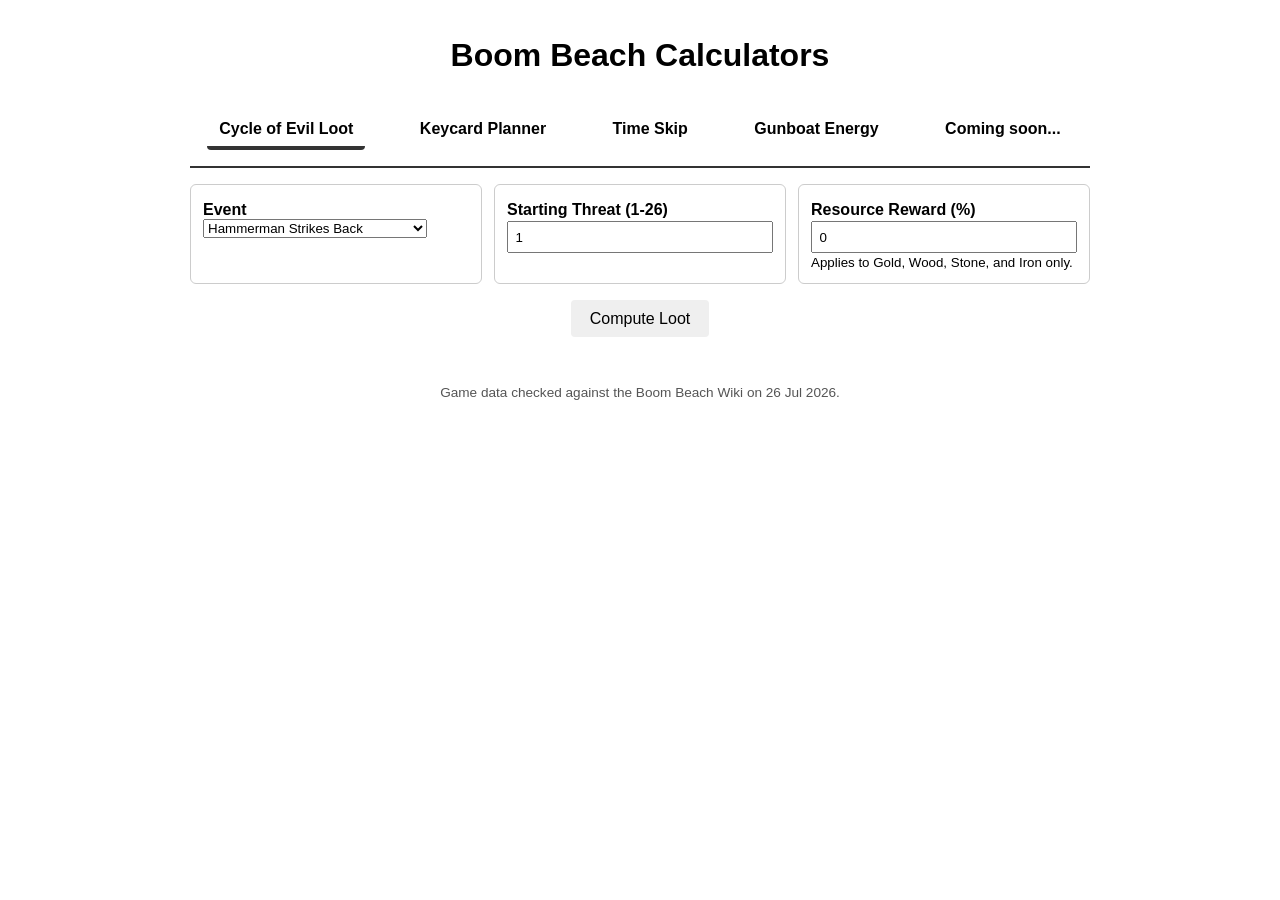
==== commit 57f0247f: "Sync BoomBeachCalculators from gjaskula99/BoomBeachCalculators@f07a3c5b8ba6f47e5728383181ebe32e9a521" ====
--- a/BoomBeachCalculators/index.html
+++ b/BoomBeachCalculators/index.html
@@ -15,6 +15,17 @@
     button{display:block;margin:1rem auto;padding:0.6rem 1.2rem;font-size:1rem;border:none;border-radius:4px;cursor:pointer;}
     #output{margin-top:1.5rem;border-top:2px solid #333;padding-top:1.25rem;}
     #outputCycle{overflow-x:auto;}
+    #outputKeycards{overflow-x:auto;}
+    .planner-group{margin:1rem 0;}
+    .planner-group h3{margin-bottom:0.5rem;}
+    .planner-note{font-size:0.85rem;color:#555;}
+    .result-cards{display:grid;grid-template-columns:repeat(auto-fit,minmax(180px,1fr));gap:0.75rem;margin:1rem 0;}
+    .result-card{border:1px solid #ccc;border-radius:6px;padding:0.75rem;}
+    .result-card strong{display:block;font-size:1.25rem;margin-top:0.25rem;}
+    .result-table{width:100%;border-collapse:collapse;margin-top:0.75rem;}
+    .result-table th,.result-table td{padding:0.4rem;text-align:left;border-bottom:1px solid #ddd;white-space:nowrap;}
+    .checkbox-label{display:flex;align-items:center;gap:0.4rem;margin-top:0.75rem;}
+    .checkbox-label input{width:auto;margin:0;}
     /* --- tab bar --- */
     .tabs{display:flex;flex-wrap:wrap;gap:0.5rem;margin-bottom:1rem;border-bottom:2px solid #333;}
     .tab{background:none;border:none;padding:0.5rem 0.75rem;font-weight:600;cursor:pointer;border-bottom:4px solid transparent;}
@@ -34,6 +45,7 @@
   <!-- tab navigation -->
   <div class="tabs">
     <button class="tab active" data-target="cycle">Cycle of Evil Loot</button>
+    <button class="tab" data-target="keycards">Keycard Planner</button>
     <button class="tab" data-target="timers">Time Skip</button>
     <button class="tab" data-target="gunboat">Gunboat Energy</button>
     <button class="tab" data-target="future">Coming soon...</button>
@@ -64,6 +76,103 @@
     <button onclick="computeCycle()">Compute Loot</button>
 
     <div id="outputCycle"></div>
+  </section>
+
+  <section id="keycards" class="tab-content">
+    <p>Plan Keycard income, Card Piece conversions, recruitment timing, and pity-based drop probabilities.</p>
+
+    <div class="planner-group">
+      <h3>Inventory and goal</h3>
+      <div class="grid">
+        <div class="resource">
+          <label for="kpKeycards">Current Keycards</label>
+          <input type="number" id="kpKeycards" min="0" step="1" value="0">
+          <label for="kpCardPieces">Current Card Pieces</label>
+          <input type="number" id="kpCardPieces" min="0" step="1" value="0">
+        </div>
+        <div class="resource">
+          <label for="kpBanner">Recruitment banner</label>
+          <select id="kpBanner">
+            <option value="field">Field Recruitment</option>
+            <option value="elite">Elite Recruitment</option>
+          </select>
+          <label for="kpDesiredPulls">Desired pulls (0–200)</label>
+          <input type="number" id="kpDesiredPulls" min="0" max="200" step="1" value="80">
+        </div>
+        <div class="resource">
+          <label for="kpTarget">Probability target</label>
+          <select id="kpTarget">
+            <option value="rare">Rare Gadget</option>
+            <option value="sergeant">Sergeant</option>
+            <option value="epic">Epic Gadget</option>
+            <option value="lieutenant" selected>Any Lieutenant</option>
+          </select>
+          <label for="kpConfidence">Target confidence (%)</label>
+          <input type="number" id="kpConfidence" min="1" max="100" step="0.1" value="90">
+          <label for="kpTargetDate">Forecast through</label>
+          <input type="date" id="kpTargetDate">
+        </div>
+      </div>
+    </div>
+
+    <div class="planner-group">
+      <h3>Guarantee progress</h3>
+      <p class="planner-note">Enter the “attempts remaining” values shown in the selected recruitment banner.</p>
+      <div class="grid">
+        <div class="resource">
+          <label for="kpRareRemaining">Rare Gadget remaining (1–10)</label>
+          <input type="number" id="kpRareRemaining" min="1" max="10" step="1" value="10">
+          <label for="kpSergeantRemaining">Sergeant remaining (1–40)</label>
+          <input type="number" id="kpSergeantRemaining" min="1" max="40" step="1" value="40">
+        </div>
+        <div class="resource">
+          <label for="kpEpicRemaining">Epic Gadget remaining (1–55)</label>
+          <input type="number" id="kpEpicRemaining" min="1" max="55" step="1" value="55">
+          <label for="kpLieutenantRemaining">Lieutenant remaining (1–80)</label>
+          <input type="number" id="kpLieutenantRemaining" min="1" max="80" step="1" value="80">
+        </div>
+        <div class="resource" id="kpEliteOptions" hidden>
+          <label for="kpFeaturedRate">Featured Elite chance (%)</label>
+          <input type="number" id="kpFeaturedRate" min="0" max="100" step="0.1" value="50">
+          <label class="checkbox-label" for="kpEliteGuaranteed">
+            <input type="checkbox" id="kpEliteGuaranteed"> Next Lieutenant is guaranteed featured
+          </label>
+          <p class="planner-note">50% is an editable observed default; Supercell does not publish this split in its public drop table.</p>
+        </div>
+      </div>
+    </div>
+
+    <div class="planner-group">
+      <h3>Expected income</h3>
+      <div class="grid">
+        <div class="resource">
+          <label for="kpDailyTasks">Daily Task completions per week (0–7)</label>
+          <input type="number" id="kpDailyTasks" min="0" max="7" step="1" value="7">
+          <label for="kpCyclePerWeek">Keycard-awarding Cycle events per week</label>
+          <input type="number" id="kpCyclePerWeek" min="0" max="7" step="1" value="0">
+          <label for="kpCycleRemaining">Eligible Cycle rewards remaining</label>
+          <input type="number" id="kpCycleRemaining" min="0" step="1" value="0">
+        </div>
+        <div class="resource">
+          <label for="kpOneTime">Manual one-time Keycards</label>
+          <input type="number" id="kpOneTime" min="0" step="1" value="0">
+          <label for="kpWeekly">Other Keycards per week</label>
+          <input type="number" id="kpWeekly" min="0" step="0.1" value="0">
+          <p class="planner-note">Use these fields for shops, passes, purchases, and rotating events.</p>
+        </div>
+        <div class="resource" id="kpFreePullOptions">
+          <label class="checkbox-label" for="kpUseFreePulls">
+            <input type="checkbox" id="kpUseFreePulls" checked> Use free Field pulls
+          </label>
+          <label for="kpNextFreeHours">Hours until next free pull</label>
+          <input type="number" id="kpNextFreeHours" min="0" step="0.1" value="0">
+          <p class="planner-note">Free Field pulls repeat every 22 hours and do not consume Keycards.</p>
+        </div>
+      </div>
+    </div>
+
+    <button onclick="computeKeycards()">Compute Keycard Plan</button>
+    <div id="outputKeycards"></div>
   </section>
 
   <section id="timers" class="tab-content">
@@ -160,7 +269,7 @@
     <div id="outputDummy"></div>
   </section>
 
-
+    <script src="keycard-planner.js"></script>
     <script>
       const toNonNeg = (value) => {
         const n = Number(value);
@@ -180,6 +289,184 @@
           document.getElementById(target).classList.add('active');
         });
       });
+
+      const keycardTargetLabels = {
+        rare:'Rare Gadget', sergeant:'Sergeant', epic:'Epic Gadget',
+        lieutenant:'Any Lieutenant', featured:'Featured Elite Lieutenant'
+      };
+
+      function updateKeycardBannerOptions(){
+        const elite = document.getElementById('kpBanner').value === 'elite';
+        document.getElementById('kpEliteOptions').hidden = !elite;
+        document.getElementById('kpFreePullOptions').hidden = elite;
+        document.getElementById('kpEpicRemaining').disabled = elite;
+        const target = document.getElementById('kpTarget');
+        const previous = target.value;
+        const available = elite
+          ? ['rare','sergeant','lieutenant','featured']
+          : ['rare','sergeant','epic','lieutenant'];
+        target.innerHTML = available.map(value=>
+          `<option value="${value}">${keycardTargetLabels[value]}</option>`).join('');
+        target.value = available.includes(previous) ? previous : 'lieutenant';
+        const output = document.getElementById('outputKeycards');
+        if(output) output.innerHTML = '';
+      }
+
+      document.getElementById('kpBanner').addEventListener('change', updateKeycardBannerOptions);
+      updateKeycardBannerOptions();
+      const defaultForecast = new Date();
+      defaultForecast.setDate(defaultForecast.getDate() + 28);
+      document.getElementById('kpTargetDate').value = [
+        defaultForecast.getFullYear(),
+        String(defaultForecast.getMonth() + 1).padStart(2,'0'),
+        String(defaultForecast.getDate()).padStart(2,'0')
+      ].join('-');
+
+      function inputValue(id){
+        return document.getElementById(id).value;
+      }
+
+      function probabilityConfig(){
+        return {
+          banner:inputValue('kpBanner'),
+          featuredRate:inputValue('kpFeaturedRate'),
+          eliteGuaranteed:document.getElementById('kpEliteGuaranteed').checked,
+          remaining:{
+            rare:inputValue('kpRareRemaining'),
+            sergeant:inputValue('kpSergeantRemaining'),
+            epic:inputValue('kpEpicRemaining'),
+            lieutenant:inputValue('kpLieutenantRemaining')
+          }
+        };
+      }
+
+      function incomeConfig(){
+        return {
+          banner:inputValue('kpBanner'),
+          keycards:inputValue('kpKeycards'),
+          cardPieces:inputValue('kpCardPieces'),
+          dailyTaskDaysPerWeek:inputValue('kpDailyTasks'),
+          cycleKeycardsPerWeek:inputValue('kpCyclePerWeek'),
+          cycleRewardsRemaining:inputValue('kpCycleRemaining'),
+          manualOneTimeKeycards:inputValue('kpOneTime'),
+          manualWeeklyKeycards:inputValue('kpWeekly'),
+          useFreePulls:document.getElementById('kpUseFreePulls').checked,
+          nextFreePullHours:inputValue('kpNextFreeHours')
+        };
+      }
+
+      function percent(value){
+        if(value >= 0.999999999) return '100%';
+        if(value <= 0) return '0%';
+        if(value < 0.0001) return '&lt;0.01%';
+        return `${(value * 100).toFixed(value < 0.01 ? 2 : 1)}%`;
+      }
+
+      function plannerDate(now, hours){
+        if(hours == null) return 'Not reachable with entered recurring income';
+        if(hours === 0) return 'Available now';
+        return new Date(now.getTime() + hours * 3600000).toLocaleDateString();
+      }
+
+      function metricPulls(value){
+        return value == null ? 'Not reached within 200' : value.toLocaleString();
+      }
+
+      function computeKeycards(){
+        const out = document.getElementById('outputKeycards');
+        out.innerHTML = '<p><strong>Calculating deterministic probability paths…</strong></p>';
+        requestAnimationFrame(()=>setTimeout(renderKeycardPlan, 0));
+      }
+
+      function renderKeycardPlan(){
+        const planner = window.KeycardPlanner;
+        const now = new Date();
+        const pConfig = probabilityConfig();
+        const iConfig = incomeConfig();
+        const desired = Math.min(planner.MAX_PLANNED_PULLS, Math.floor(toNonNeg(inputValue('kpDesiredPulls'))));
+        const target = inputValue('kpTarget');
+        const confidenceInput = Math.min(100, Math.max(1, Number(inputValue('kpConfidence')) || 90));
+        const confidence = confidenceInput >= 100 ? 1 - 1e-12 : confidenceInput / 100;
+        const targetDateText = inputValue('kpTargetDate');
+        const targetDate = targetDateText ? new Date(`${targetDateText}T23:59:59`) : now;
+        const horizonHours = Math.max(0, (targetDate.getTime() - now.getTime()) / 3600000);
+
+        const pieceNow = planner.convertCardPieces(iConfig.cardPieces);
+        const immediatePaid = Math.floor(toNonNeg(iConfig.keycards)) + pieceNow.keycards;
+        const projection = planner.projectIncome(iConfig, horizonHours);
+        const results = planner.simulateAll(pConfig, planner.MAX_PLANNED_PULLS);
+        const selected = results[target];
+        const desiredChance = selected.cdf[Math.min(desired, selected.cdf.length - 1)];
+        const datePulls = Math.min(planner.MAX_PLANNED_PULLS, projection.totalPulls);
+        const dateChance = selected.cdf[datePulls];
+        const confidencePulls = planner.firstThreshold(selected.cdf, confidence);
+        const desiredHours = planner.hoursToPulls(iConfig, desired);
+        const confidenceHours = confidencePulls == null ? null : planner.hoursToPulls(iConfig, confidencePulls);
+        const missingNow = Math.max(0, desired - immediatePaid);
+
+        const probabilityRows = Object.entries(results).map(([name,result])=>`
+          <tr>
+            <td>${keycardTargetLabels[name]}</td>
+            <td>${percent(result.cdf[Math.min(desired, result.cdf.length - 1)])}</td>
+            <td>${metricPulls(result.median)}</td>
+            <td>${metricPulls(result.p90)}</td>
+            <td>${metricPulls(result.p95)}</td>
+          </tr>`).join('');
+
+        const milestoneSet = new Set([1,10,20,40,55,80,120,160,200,desired]);
+        if(confidencePulls != null) milestoneSet.add(confidencePulls);
+        const milestoneRows = [...milestoneSet].filter(value=>value >= 0 && value <= 200)
+          .sort((a,b)=>a-b).map(pulls=>
+            `<tr><td>${pulls}</td><td>${percent(selected.cdf[pulls])}</td></tr>`).join('');
+        const maxDiscarded = Math.max(...Object.values(results).map(result=>result.discardedProbability));
+        const numericalNote = maxDiscarded > 0.00001
+          ? `<p class="planner-note">Numerical pruning discarded at most ${percent(maxDiscarded)} probability mass.</p>` : '';
+
+        document.getElementById('outputKeycards').innerHTML = `
+          <h2>Keycard Plan</h2>
+          <div class="result-cards">
+            <div class="result-card">Paid pulls available now<strong>${immediatePaid}</strong>${pieceNow.remainder} Card Pieces remain</div>
+            <div class="result-card">Still needed for ${desired} pulls<strong>${missingNow}</strong>paid pull${missingNow === 1 ? '' : 's'}</div>
+            <div class="result-card">Projected pulls by ${targetDate.toLocaleDateString()}<strong>${projection.totalPulls}</strong>${projection.paidPulls} paid + ${projection.freePulls} free</div>
+            <div class="result-card">Chance of ${keycardTargetLabels[target]} by forecast date<strong>${percent(dateChance)}</strong>${datePulls} modeled pulls</div>
+          </div>
+
+          <h3>Timing</h3>
+          <table class="result-table">
+            <tbody>
+              <tr><th>${desired} total pulls</th><td>${plannerDate(now, desiredHours)}</td></tr>
+              <tr><th>${confidenceInput}% chance of ${keycardTargetLabels[target]}</th><td>${confidencePulls == null ? 'Not reached within 200 pulls' : `${confidencePulls} pulls — ${plannerDate(now, confidenceHours)}`}</td></tr>
+              <tr><th>Expected pulls for target</th><td>${selected.expectedPulls == null ? 'Not available' : selected.expectedPulls.toFixed(1)}</td></tr>
+            </tbody>
+          </table>
+
+          <h3>Forecast income through ${targetDate.toLocaleDateString()}</h3>
+          <table class="result-table">
+            <tbody>
+              <tr><th>Card Pieces earned from Daily Tasks</th><td>${projection.earnedCardPieces.toLocaleString()}</td></tr>
+              <tr><th>Keycards converted from all Card Pieces</th><td>${projection.cardPieceKeycards.toLocaleString()} (${projection.cardPiecesRemaining} pieces remain)</td></tr>
+              <tr><th>Cycle of Evil Keycards</th><td>${projection.cycleKeycards.toLocaleString()}</td></tr>
+              <tr><th>Manual one-time Keycards</th><td>${projection.manualOneTimeKeycards.toLocaleString()}</td></tr>
+              <tr><th>Average manual weekly Keycards</th><td>${projection.manualWeeklyKeycards.toFixed(1)}</td></tr>
+              <tr><th>Free Field pulls</th><td>${projection.freePulls.toLocaleString()}</td></tr>
+            </tbody>
+          </table>
+          <p class="planner-note">Weekly income is averaged across days, so forecast dates are estimates. Cycle income stops at the entered eligibility limit.</p>
+
+          <h3>Probability within ${desired} pulls</h3>
+          <table class="result-table">
+            <thead><tr><th>Outcome</th><th>Chance</th><th>Median</th><th>90%</th><th>95%</th></tr></thead>
+            <tbody>${probabilityRows}</tbody>
+          </table>
+
+          <h3>${keycardTargetLabels[target]} cumulative chance</h3>
+          <table class="result-table">
+            <thead><tr><th>Pulls</th><th>Chance of at least one</th></tr></thead>
+            <tbody>${milestoneRows}</tbody>
+          </table>
+          ${numericalNote}
+          <p class="planner-note">Drop rates verified ${planner.VERIFIED_DATE} against <a href="https://ingame.support.supercell.com/boom-beach/en/articles/drop-chances.html" target="_blank" rel="noopener">Supercell's official tables</a>. Featured Elite rate is an editable observed assumption.</p>`;
+      }
 
       /* Cycle of Evil: sum total EC & Proto Tokens over 7 stages starting from threat */
       function computeCycle(){
